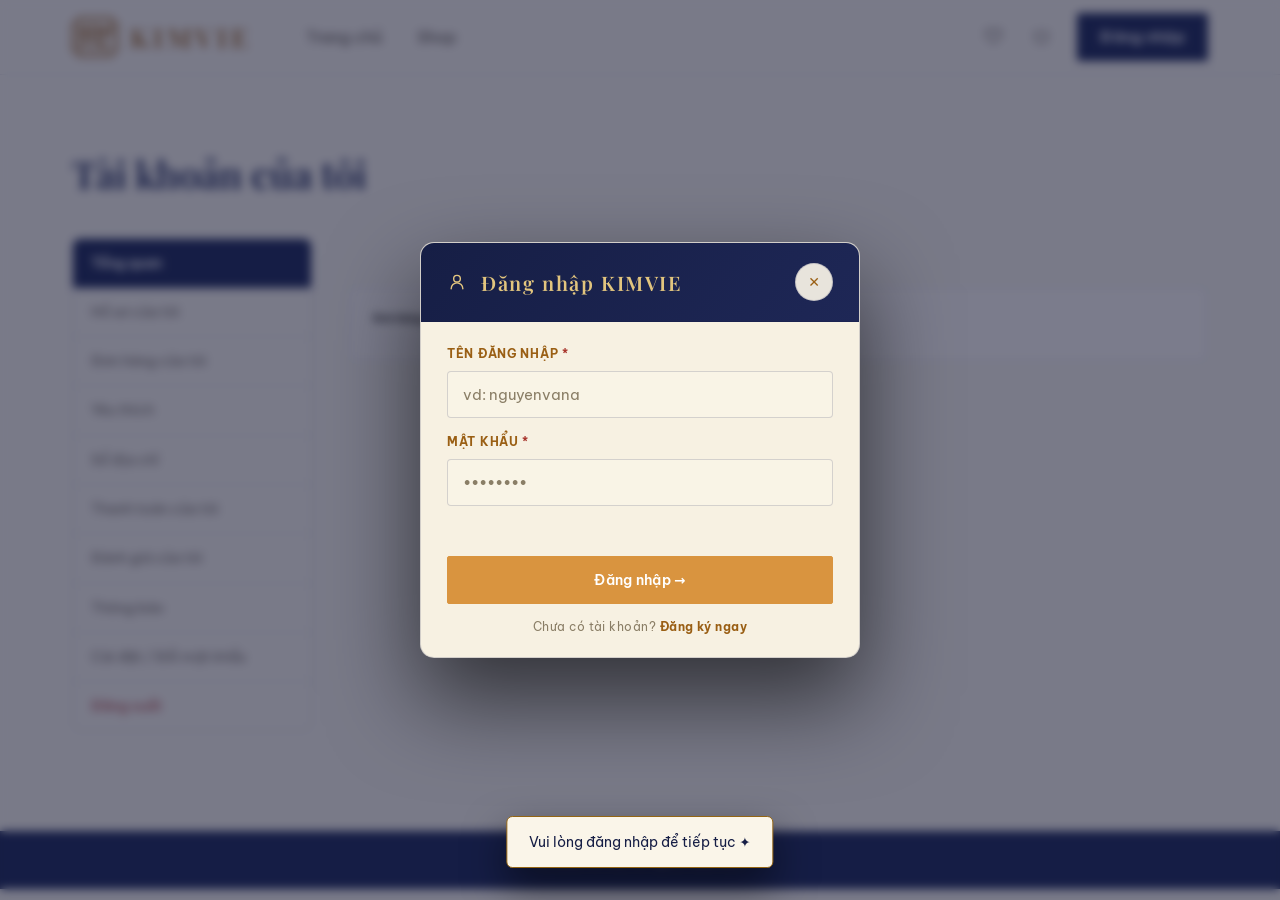
==== account.html @ 978e9af5 "update 5" ====
<!DOCTYPE html>
<html lang="vi">
<head>
<meta charset="UTF-8">
<meta name="viewport" content="width=device-width, initial-scale=1.0">
<title>Tài khoản của tôi — KIMVIE</title>
<link rel="icon" type="image/png" href="assets/logo.png">
<link rel="preconnect" href="https://fonts.googleapis.com">
<link rel="preconnect" href="https://fonts.gstatic.com" crossorigin>
<link href="https://fonts.googleapis.com/css2?family=Playfair+Display:ital,wght@0,600;0,700;0,800;0,900;1,600&family=Be+Vietnam+Pro:wght@400;500;600;700&display=swap" rel="stylesheet">
<link rel="stylesheet" href="styles.css">
<link rel="stylesheet" href="pages.css">
</head>
<body>

<header>
  <div class="wrap nav">
    <a class="brand" href="index.html"><span class="logo-mark" style="width:46px;height:40px;color:var(--gold-soft)" aria-hidden="true"></span><span class="name">KIMVIE</span></a>
    <ul class="menu"><li><a href="index.html">Trang chủ</a></li><li><a href="shop.html">Shop</a></li></ul>
    <div class="nav-right">
      <a class="ic" href="wishlist.html" title="Yêu thích"><svg viewBox="0 0 24 24" width="19" height="19" fill="none" stroke="currentColor" stroke-width="1.7" stroke-linecap="round" stroke-linejoin="round"><path d="M20.8 8.6c0 4.8-8.8 10.4-8.8 10.4S3.2 13.4 3.2 8.6a4.6 4.6 0 0 1 8.8-1.8 4.6 4.6 0 0 1 8.8 1.8Z"/></svg><span class="badge" id="wishBadge">0</span></a>
      <a class="ic" href="cart.html" title="Giỏ hàng"><svg viewBox="0 0 24 24" width="19" height="19" fill="none" stroke="currentColor" stroke-width="1.7" stroke-linecap="round" stroke-linejoin="round"><path d="M5 7h14l-1.2 10.3a2 2 0 0 1-2 1.7H8.2a2 2 0 0 1-2-1.7Z"/></svg><span class="badge" id="cartBadge">0</span></a>
      <a class="btn btn-navy login" id="loginBtn" href="#">Đăng nhập</a>
    </div>
  </div>
</header>

<main class="page-body">
  <div class="wrap">
    <div class="simple-hero"><h1>Tài khoản của tôi</h1></div>
    <div class="acct-layout" style="margin-top:24px">
      <nav class="acct-nav" id="acctNav">
        <a href="#dashboard" data-acct="dashboard" class="on">Tổng quan</a>
        <a href="#profile" data-acct="profile">Hồ sơ của tôi</a>
        <a href="#orders" data-acct="orders">Đơn hàng của tôi</a>
        <a href="wishlist.html">Yêu thích</a>
        <a href="#addresses" data-acct="addresses">Sổ địa chỉ</a>
        <a href="#payments" data-acct="payments">Thanh toán của tôi</a>
        <a href="#reviews" data-acct="reviews">Đánh giá của tôi</a>
        <a href="#notifications" data-acct="notifications">Thông báo</a>
        <a href="#settings" data-acct="settings">Cài đặt / Đổi mật khẩu</a>
        <a href="#" id="acctLogout" style="color:var(--vermilion)">Đăng xuất</a>
      </nav>

      <div>
        <section class="acct-section on" id="sec-dashboard">
          <div class="stat-row" id="dashStats"></div>
          <div class="acct-card"><h6 style="margin-bottom:10px">Đơn hàng gần đây</h6><div id="dashRecentOrders"></div></div>
        </section>

        <section class="acct-section" id="sec-profile">
          <div class="acct-card">
            <div class="ck-field"><label>Họ và tên</label><input type="text" id="pfEditName"></div>
            <div class="ck-field"><label>Tên đăng nhập</label><input type="text" id="pfEditUsername" disabled></div>
            <div class="ck-field"><label>Email</label><input type="email" id="pfEditEmail"></div>
            <div class="ck-field"><label>Số điện thoại</label><input type="tel" id="pfEditPhone"></div>
            <p class="ck-err" id="pfEditErr"></p>
            <button class="btn btn-amber" id="pfEditSave" type="button">Lưu thay đổi</button>
          </div>
        </section>

        <section class="acct-section" id="sec-orders">
          <div id="ordersList"></div>
        </section>

        <section class="acct-section" id="sec-addresses">
          <div id="addrAcctList"></div>
          <button class="btn btn-line" id="addrAcctNew" type="button">+ Thêm địa chỉ mới</button>
          <div id="addrAcctForm" hidden class="acct-card" style="margin-top:14px">
            <div class="ck-field"><label>Nhãn</label><input type="text" id="aaLabel"></div>
            <div class="ck-field"><label>Tên người nhận *</label><input type="text" id="aaName"></div>
            <div class="ck-field"><label>Số điện thoại *</label><input type="tel" id="aaPhone"></div>
            <div class="ck-field"><label>Địa chỉ chi tiết *</label><input type="text" id="aaAddr"></div>
            <div class="ck-field"><label><input type="checkbox" id="aaDefault"> Đặt làm mặc định</label></div>
            <p class="ck-err" id="aaErr"></p>
            <button class="btn btn-amber" id="aaSave" type="button">Lưu địa chỉ</button>
          </div>
        </section>

        <section class="acct-section" id="sec-payments">
          <div id="paymentsList"></div>
        </section>

        <section class="acct-section" id="sec-reviews">
          <div id="reviewsList"></div>
        </section>

        <section class="acct-section" id="sec-notifications">
          <div style="display:flex;justify-content:flex-end;margin-bottom:10px"><button class="btn btn-line" id="markAllReadBtn" type="button">Đánh dấu đã đọc tất cả</button></div>
          <div id="notifList"></div>
        </section>

        <section class="acct-section" id="sec-settings">
          <div class="acct-card">
            <h6 style="margin-bottom:12px">Đổi mật khẩu</h6>
            <div class="ck-field"><label>Mật khẩu hiện tại</label><input type="password" id="cpCurrent"></div>
            <div class="ck-field"><label>Mật khẩu mới</label><input type="password" id="cpNew"></div>
            <p class="ck-err" id="cpErr"></p>
            <button class="btn btn-amber" id="cpSave" type="button">Đổi mật khẩu</button>
          </div>
        </section>
      </div>
    </div>
  </div>
</main>

<footer><div class="wrap"><div class="f-bottom">© 2026 KIMVIE. All rights reserved.</div></div></footer>

<div class="modal" id="loginModal">
  <div class="back" data-lx></div>
  <div class="panel loginp">
    <div class="ck-head"><svg viewBox="0 0 24 24" width="20" height="20" fill="none" stroke="currentColor" stroke-width="1.7" stroke-linecap="round" stroke-linejoin="round" aria-hidden="true"><circle cx="12" cy="8" r="4"/><path d="M5 20a7 7 0 0 1 14 0"/></svg><h3 id="loginTitle">Đăng nhập KIMVIE</h3><button class="m-x" data-lx aria-label="Đóng">✕</button></div>
    <div class="ck-body">
      <form id="loginForm" novalidate>
        <div class="ck-field" id="lgNameField" hidden><label for="lgName">Tên của bạn <em>*</em></label><input type="text" id="lgName" placeholder="Nguyễn Văn A" autocomplete="name"></div>
        <div class="ck-field"><label for="lgUsername">Tên đăng nhập <em>*</em></label><input type="text" id="lgUsername" placeholder="vd: nguyenvana" autocomplete="username"></div>
        <div class="ck-field" id="lgEmailField" hidden><label for="lgEmail">Email <em>*</em></label><input type="email" id="lgEmail" placeholder="ban@email.com" autocomplete="email"></div>
        <div class="ck-field" id="lgPhoneField" hidden><label for="lgPhone">Số điện thoại</label><input type="tel" id="lgPhone" placeholder="09xx xxx xxx" autocomplete="tel"></div>
        <div class="ck-field"><label for="lgPass">Mật khẩu <em>*</em></label><input type="password" id="lgPass" placeholder="••••••••" autocomplete="current-password"></div>
        <p class="ck-err" id="lgErr" role="alert"></p>
        <button class="btn btn-amber ck-cta" type="submit" id="loginSubmitBtn">Đăng nhập →</button>
        <p class="demo-note" style="margin-top:14px" id="authModeHint">Chưa có tài khoản? <a href="#" id="authModeToggle" style="color:var(--amber2);font-weight:700">Đăng ký ngay</a></p>
      </form>
      <div id="profileBox" hidden>
        <div class="profile-hero"><span class="profile-ava" id="pfAva">K</span><div><h4 id="pfName">Khách KIMVIE</h4><p id="pfMeta"></p></div></div>
        <div class="idrow"><span>Tên đăng nhập</span><b id="pfUsername">—</b></div>
        <div class="idrow"><span>Email</span><b id="pfEmail">—</b></div>
        <div class="idrow"><span>Số điện thoại</span><b id="pfPhone">—</b></div>
        <div class="seller-cta" id="sellerCta"><p>Bạn có sản phẩm làng nghề muốn bán trên KIMVIE?</p><a class="btn btn-line" href="index.html#seller" style="width:100%;justify-content:center">Đăng ký làm người bán</a></div>
        <div class="seller-mini" id="sellerMini" hidden><span class="seller-mini-tag">Kênh người bán</span><h5 id="sellerMiniName"></h5><a class="btn btn-amber" href="index.html#seller" style="width:100%;justify-content:center">Vào trang quản lý →</a></div>
        <a class="btn btn-amber ck-cta" href="account.html" style="margin-top:12px;justify-content:center">Trang tài khoản đầy đủ →</a>
        <button class="btn btn-line ck-cta" id="logoutBtn" type="button" style="margin-top:10px">Đăng xuất</button>
      </div>
    </div>
  </div>
</div>
<div id="toast"></div>

<script src="config.js"></script>
<script src="shared.js"></script>
<script src="account.js"></script>
</body>
</html>
---- styles.css ----
/* =========================================================================
   KIMVIE — Sơn mài / Lacquer-luxe redesign
   Direction: lacquer black ground, gold-leaf line, silk vermilion, pearl glow.
   Light gold illustration over a screen-blended video so the landscape glows
   out of the dark like a lacquer screen (sơn mài) inlaid with mother-of-pearl.
   ========================================================================= */

:root{
  /* --- original cream / navy / amber theme --- */
  --cream:#F2EBDA; --cream2:#FAF5E9; --card:#F7F1E2;
  --navy:#161E45; --navy2:#1E2756; --navy-soft:#2A3468;
  --amber:#D9943F; --amber2:#9A5F14; --amber-soft:rgba(217,148,63,.16);
  --ochre:#94590F; --green:#2E5233;
  --sepia:#8A7053; --gold:#946513;
  --ink:#2A2418; --muted:#6E6450;
  --line:rgba(22,30,69,.16); --line-soft:rgba(22,30,69,.10);

  /* surfaces (light) + accent aliases used by the redesign components */
  --lacquer:#F2EBDA; --lacquer-2:#FAF5E9; --panel:#F7F1E2; --panel-2:#FAF5E9;
  --gold-soft:#9A5F14; --gold-deep:#94590F; --gold-bright:#E2C57E;
  --vermilion:#A8352C; --vermilion-deep:#8A2A22;
  --jade:#2E5233;
  --pearl:#161E45;        /* primary heading colour on light surfaces */
  --muted-2:#8A7E66;

  --serif:'Playfair Display',Georgia,serif;
  --sans:'Be Vietnam Pro',system-ui,sans-serif;

  --wrap:1200px;
  --z-bg:0; --z-base:10; --z-nav:80; --z-fab:90; --z-modal:200;
}

*{margin:0;padding:0;box-sizing:border-box}
html{scroll-behavior:smooth;background:var(--cream)}
body{
  font-family:var(--sans);
  background:transparent;
  color:var(--ink);
  line-height:1.65;
  font-size:15px;
  -webkit-font-smoothing:antialiased;
  text-rendering:optimizeLegibility;
  overflow-x:hidden;
}
a{text-decoration:none;color:inherit}
button{font-family:var(--sans);cursor:pointer;border:none;background:none;color:inherit}
img,svg{display:block}
/* thuộc tính hidden phải thắng mọi display của class (img{display:block} từng đè lên nó,
   khiến ảnh phòng rỗng che mất nút "Chọn ảnh phòng") */
[hidden]{display:none!important}
svg.art{display:block}
.art *{vector-effect:non-scaling-stroke}
.wrap{max-width:var(--wrap);margin:0 auto;padding:0 32px;position:relative}
section{position:relative;z-index:var(--z-base)}
::selection{background:rgba(200,65,46,.32);color:#fff}

/* keyboard focus — visible everywhere (a11y floor) */
:focus-visible{outline:2px solid var(--gold-soft);outline-offset:3px;border-radius:2px}

/* =========================================================================
   FULL-PAGE VIDEO GROUND  (screen-blended lacquer glow)
   ========================================================================= */
.bg-stage{position:fixed;inset:0;z-index:-1;pointer-events:none;background:var(--cream);overflow:hidden}
.bg-video{
  position:absolute;inset:-2%;width:104%;height:104%;object-fit:cover;
  opacity:.92;filter:saturate(.96) contrast(1.02);
}
/* light cream veil — keeps the video clearly visible while text stays readable */
.bg-veil{
  position:absolute;inset:0;
  background:
    radial-gradient(130% 100% at 50% 0%, rgba(242,235,218,.28), rgba(242,235,218,.52) 72%),
    linear-gradient(180deg, rgba(242,235,218,.40), rgba(242,235,218,.54));
}

/* =========================================================================
   PRIMITIVES — buttons, kickers, section heads
   ========================================================================= */
.btn{
  display:inline-flex;align-items:center;gap:9px;
  padding:14px 28px;border-radius:2px;
  font-weight:600;font-size:13.5px;letter-spacing:.02em;
  border:1px solid transparent;transition:background .2s,color .2s,border-color .2s;
  min-height:46px;white-space:nowrap;
}
.btn-navy{background:var(--navy);color:var(--cream2);border-color:var(--navy)}
.btn-navy:hover{background:var(--navy-soft);border-color:var(--navy-soft)}
.btn-amber{background:var(--amber);color:#fff;border-color:var(--amber)}
.btn-amber:hover{background:var(--amber2);border-color:var(--amber2)}
.btn-line{border-color:var(--amber);color:var(--amber2);background:transparent}
.btn-line:hover{background:var(--amber-soft)}
.btn-cream{background:var(--cream2);color:var(--navy)}
.btn-cream:hover{background:#fff}

.kicker{
  display:inline-flex;align-items:center;gap:12px;
  font-size:11px;font-weight:600;letter-spacing:.30em;text-transform:uppercase;
  color:var(--gold);
}
.kicker::after{content:"";width:30px;height:1px;background:var(--gold);opacity:.6}
.kicker.center::before{content:"";width:30px;height:1px;background:var(--gold);opacity:.6}

.play{display:inline-flex;align-items:center;gap:12px;font-size:13.5px;font-weight:600;color:var(--ink)}
.play i{
  width:40px;height:40px;border-radius:50%;border:1px solid var(--line);
  display:grid;place-items:center;font-style:normal;font-size:10px;color:var(--gold-soft);
  transition:background .2s,color .2s,border-color .2s;
}
.play:hover i{background:var(--navy);color:var(--cream2);border-color:var(--gold)}

.sec-head{text-align:center;max-width:660px;margin:0 auto 56px}
.sec-head .deco{display:flex;align-items:center;justify-content:center;gap:16px;color:var(--gold);font-size:13px;opacity:.85}
.sec-head .deco::before,.sec-head .deco::after{content:"";width:60px;height:1px;background:linear-gradient(90deg,transparent,var(--gold))}
.sec-head .deco::after{background:linear-gradient(90deg,var(--gold),transparent)}
.sec-head h2{
  font-family:var(--serif);font-weight:600;
  font-size:clamp(30px,4.2vw,50px);line-height:1.08;letter-spacing:.01em;
  color:var(--pearl);margin:14px 0 10px;
}
.sec-head h2.lc{font-size:clamp(30px,4.2vw,50px)}
.sec-head h2 em,.sec-head h2 .amber{color:var(--gold-soft);font-style:italic}
.sec-head p{color:var(--muted);font-size:15px;max-width:52ch;margin:0 auto}

.arrow-link{font-weight:600;font-size:13.5px;color:var(--gold-soft);display:inline-flex;align-items:center;gap:8px}
.arrow-link::after{content:"→";color:var(--gold);transition:transform .2s}
.arrow-link:hover::after{transform:translateX(6px)}

/* =========================================================================
   TOPBAR + NAV
   ========================================================================= */
.topbar{
  background:linear-gradient(90deg,var(--navy),var(--navy2));
  color:var(--gold-soft);font-size:12px;text-align:center;
  padding:9px 16px;letter-spacing:.05em;border-bottom:1px solid var(--line-soft);
  position:relative;z-index:var(--z-nav);
}
.topbar b{color:var(--gold)}

header{
  position:sticky;top:0;z-index:var(--z-nav);
  background:rgba(242,235,218,.88);backdrop-filter:blur(12px) saturate(1.1);
  border-bottom:1px solid var(--line-soft);
}
.nav{display:flex;align-items:center;gap:32px;height:74px}
.brand{display:flex;align-items:center;gap:12px}
.brand .name{
  font-family:var(--serif);font-weight:600;font-size:27px;
  color:var(--gold-soft);letter-spacing:.06em;text-transform:lowercase;
}
.menu{display:flex;gap:2px;list-style:none;margin-left:6px}
.menu a{
  display:block;padding:10px 14px;font-size:13.5px;font-weight:500;
  color:var(--muted);border-radius:2px;position:relative;white-space:nowrap;
  transition:color .2s;
}
.menu a:hover{color:var(--ink)}
.menu a.on{color:var(--gold-soft);font-weight:600}
.menu a.on::after{content:"";position:absolute;left:14px;right:14px;bottom:6px;height:1px;background:var(--gold)}
.nav-right{margin-left:auto;display:flex;align-items:center;gap:4px}
.nav-search{display:flex;align-items:center;background:rgba(255,255,255,.55);border:1px solid var(--line);border-radius:999px;padding:2px 4px 2px 14px;margin-right:6px}
.nav-search input{border:none;background:none;font-size:13px;width:150px;color:var(--ink);font-family:var(--sans)}
.nav-search input:focus{outline:none}
.nav-search button{width:32px;height:32px;border-radius:50%;display:grid;place-items:center;color:var(--gold-soft);flex:none}
.nav-search button:hover{background:rgba(217,148,63,.14)}
@media (max-width:1080px){.nav-search{display:none}}
.ic{
  width:42px;height:42px;border-radius:50%;display:grid;place-items:center;
  color:var(--muted);position:relative;transition:color .2s,background .2s;
}
.ic:hover{background:rgba(217,148,63,.10);color:var(--gold-soft)}
.ic svg{width:19px;height:19px}
.badge{
  position:absolute;top:3px;right:2px;min-width:17px;height:17px;border-radius:999px;
  background:var(--vermilion);color:#fff;font-size:9.5px;font-weight:700;
  display:grid;place-items:center;padding:0 4px;transform:scale(0);transition:transform .25s;
}
.badge.show{transform:scale(1)}
.login{margin-left:10px;padding:11px 22px;font-size:13px;flex:none;white-space:nowrap}
.menu-login{display:none}  /* mục đăng nhập trong menu: chỉ dành cho mobile */
.nav-toggle{display:none;width:42px;height:42px;border-radius:50%;place-items:center;color:var(--gold-soft)}
.nav-toggle:hover{background:rgba(217,148,63,.10)}
.nav-toggle svg{width:22px;height:22px}

/* =========================================================================
   PAGE SYSTEM
   ========================================================================= */
/* Chỉ áp dụng cho các <main data-page="..."> của bộ router 1-trang trong index.html —
   các trang riêng (shop/product/cart/checkout/account/...) dùng <main> thường, không
   có data-page, nên không bị ẩn mặc định. */
main[data-page]{display:none}
main[data-page].active{display:block}
html:not(.gsap-on) main[data-page].active{animation:pgin .5s ease both}
@keyframes pgin{from{opacity:0;transform:translateY(10px)}to{opacity:1;transform:none}}

/* subpage hero band */
.page-hero{
  background:linear-gradient(120deg,var(--navy),var(--navy2) 70%,#2c3672);
  border-bottom:1px solid var(--line);
  color:var(--pearl);padding:84px 0 72px;overflow:hidden;position:relative;
}
.page-hero .crumb{font-size:11px;letter-spacing:.24em;text-transform:uppercase;color:var(--gold);margin-bottom:18px}
.page-hero h1{font-family:var(--serif);font-size:clamp(38px,6vw,64px);font-weight:600;line-height:1.05;color:var(--pearl)}
.page-hero p{max-width:58ch;color:var(--muted);margin-top:16px;font-size:15.5px}
.page-hero .cloud-r{position:absolute;right:-30px;top:18px;opacity:.22;color:var(--gold)}
.page-hero .cloud-l{position:absolute;left:-20px;bottom:10px;opacity:.16;color:var(--gold)}

/* =========================================================================
   HERO (home) — the thesis: a gilt window onto the glowing landscape
   ========================================================================= */
.hero{overflow:hidden;border-bottom:1px solid var(--line);isolation:isolate}
.hero .wrap{
  display:grid;grid-template-columns:1.05fr .95fr;gap:48px;align-items:center;
  min-height:min(82vh,720px);padding:40px 32px;
}
.hero-left{position:relative;z-index:3;padding:32px 0}
.hero-left .who{font-size:11px;letter-spacing:.40em;font-weight:600;color:var(--gold);margin-bottom:22px;text-transform:uppercase}
.hero h1{
  font-family:var(--serif);font-weight:600;
  font-size:clamp(46px,6.4vw,88px);line-height:1.0;letter-spacing:-.005em;
  color:var(--pearl);
}
.hero h1 .amber{color:var(--gold-soft);display:block;font-style:italic;font-weight:500}
.hero .lead{margin:26px 0 34px;max-width:46ch;color:var(--muted);font-size:16px;line-height:1.75}
.hero-cta{display:flex;gap:16px;align-items:center;flex-wrap:wrap;margin-bottom:30px}
.hero-bamboo{position:absolute;left:-160px;top:20px;color:var(--gold);opacity:.22;z-index:1}
.hero-cloud{position:absolute;left:32%;top:18px;color:var(--gold);opacity:.20}

.hero-right{position:relative;align-self:stretch;display:flex;align-items:flex-end;justify-content:center;z-index:2}
.arch{
  position:relative;width:min(420px,100%);height:90%;min-height:460px;
  border:1px solid var(--navy);border-bottom:none;border-radius:210px 210px 0 0;
  background:linear-gradient(180deg, rgba(247,240,223,.22), rgba(239,229,204,.08));
  box-shadow:inset 0 0 60px rgba(217,148,63,.14), 0 24px 50px rgba(22,30,69,.18);
  overflow:hidden;
}
.arch::before{content:"";position:absolute;inset:12px;border:1px solid var(--line);border-bottom:none;border-radius:196px 196px 0 0}
.arch .sun{
  position:absolute;right:16%;top:20%;width:128px;height:128px;border-radius:50%;
  background:radial-gradient(circle,rgba(217,148,63,.9),rgba(217,148,63,.25) 64%,transparent 72%);
  filter:blur(1px);
}
.arch .a-vase{position:absolute;left:8%;bottom:-2px;color:var(--gold-soft)}
.arch .a-loom{position:absolute;right:4%;bottom:-2px;color:var(--gold);opacity:.85}
.arch .a-bamboo{position:absolute;left:16%;top:9%;color:var(--jade);opacity:.7}
.arch .a-cloud{position:absolute;left:6%;top:32%;color:var(--gold);opacity:.5}

/* =========================================================================
   VILLAGES
   ========================================================================= */
.villages{padding:104px 0;border-bottom:1px solid var(--line)}
.v-grid{display:grid;grid-template-columns:repeat(3,1fr);gap:24px}
.v-card{
  border:1px solid var(--line);border-radius:4px;
  background:linear-gradient(165deg,rgba(247,241,226,.86),rgba(242,235,218,.80));
  padding:34px 30px;position:relative;overflow:hidden;min-height:340px;
  display:flex;flex-direction:column;
  transition:transform .3s ease,border-color .3s,box-shadow .3s;
}
.v-card:hover{transform:translateY(-6px);border-color:var(--gold);box-shadow:0 24px 50px rgba(0,0,0,.45)}
.v-card .medal{
  width:64px;height:64px;border-radius:50%;display:grid;place-items:center;margin-bottom:22px;
  border:1px solid var(--line);background:rgba(217,148,63,.06);color:var(--gold-soft);
}
.v-card h3{font-family:var(--serif);font-size:30px;font-weight:600;letter-spacing:.04em;margin-bottom:4px;color:var(--pearl)}
.v-card .sub{font-size:12.5px;font-weight:600;letter-spacing:.04em;margin-bottom:14px;color:var(--gold)}
.v-card p{font-size:14px;max-width:30ch;margin-bottom:20px;color:var(--muted)}
.v-card .arrow-link{margin-top:auto;position:relative;z-index:2}
.v-card .v-art{position:absolute;right:-14px;bottom:-8px;opacity:.16;pointer-events:none;color:var(--gold)}
.v-dark .medal,.v-green .medal{color:var(--gold-soft)}
.v-green .sub{color:var(--jade)}
.v-green .v-art{color:var(--jade)}

/* photo-backed village cards: sharp image up top, readable veil over the text below */
.v-card.v-photo{background:var(--card)}
.v-card.v-photo::before{
  content:"";position:absolute;inset:0;z-index:0;
  background:var(--v-img) center/cover no-repeat;
  transition:transform .4s ease;
}
/* separate scrim layer: nearly clear at the top (image shows), strong over the copy below */
.v-card.v-photo::after{
  content:"";position:absolute;inset:0;z-index:0;pointer-events:none;
  background:linear-gradient(180deg,
    rgba(248,242,228,.18) 0%,
    rgba(248,242,228,.62) 34%,
    rgba(247,240,224,.85) 58%,
    rgba(244,237,221,.93) 100%);
}
.v-card.v-photo:hover::before{transform:scale(1.05)}
.v-card.v-photo > *{position:relative;z-index:1}
.v-card.v-photo h3{text-shadow:0 1px 4px rgba(250,245,233,.9)}
.v-card.v-photo .sub{text-shadow:0 1px 3px rgba(250,245,233,.85)}
.v-card.v-photo p{color:var(--ink);text-shadow:0 1px 2px rgba(250,245,233,.75)}
.v-card.v-photo .medal{background:rgba(250,245,233,.82);border-color:rgba(148,101,19,.4);backdrop-filter:blur(2px)}

/* =========================================================================
   "ĐIỂM KHÁC BIỆT" + generic .pad
   ========================================================================= */
.pad{padding:104px 0}
.mission{display:grid;grid-template-columns:repeat(3,1fr);gap:24px;margin-top:48px}
.mis{
  border:1px solid var(--line);border-radius:4px;padding:34px 30px;text-align:center;
  background:linear-gradient(165deg,rgba(247,241,226,.80),rgba(242,235,218,.74));
  transition:border-color .3s,transform .3s;
}
.mis:hover{border-color:var(--gold);transform:translateY(-4px)}
.mis .m-ic{
  width:60px;height:60px;border-radius:50%;margin:0 auto 18px;
  background:rgba(217,148,63,.08);display:grid;place-items:center;color:var(--gold-soft);
}
.mis h4{font-family:var(--serif);font-size:23px;color:var(--pearl);font-weight:600;margin-bottom:10px}
.mis p{font-size:14px;color:var(--muted)}
.mis b{color:var(--gold-soft);font-weight:600}
.mis .btn{margin-top:18px}

/* =========================================================================
   EXPO BAND (home) + EXPO page
   ========================================================================= */
.expo-band{
  background:linear-gradient(130deg,#121939,var(--navy) 55%,var(--navy2));
  border-top:1px solid var(--line);border-bottom:1px solid var(--line);
  color:var(--pearl);padding:100px 0;overflow:hidden;position:relative;
}
.expo-band .bg-cloud{position:absolute;color:var(--gold);opacity:.10}
.expo-band .wrap{display:grid;grid-template-columns:1fr 1.35fr .85fr;gap:42px;align-items:center;position:relative}
.expo-band .kicker{color:var(--gold)}
.expo-band h2{font-family:var(--serif);font-size:clamp(32px,3.6vw,46px);font-weight:600;line-height:1.1;margin:16px 0 18px;color:var(--pearl)}
.expo-band .desc{color:var(--muted);font-size:15px;margin-bottom:30px}
.expo-cta{display:flex;gap:18px;align-items:center;flex-wrap:wrap}
.room-stage{position:relative;color:var(--gold)}
.room-stage svg{filter:drop-shadow(0 18px 30px rgba(0,0,0,.5))}
.hotspot{
  position:absolute;width:22px;height:22px;border-radius:50%;
  background:var(--gold-soft);border:none;box-shadow:0 0 0 0 rgba(217,148,63,.5);
  animation:pulse 2.4s infinite;cursor:pointer;
}
.hotspot::after{content:"";position:absolute;inset:7px;border-radius:50%;background:var(--vermilion)}
@keyframes pulse{0%{box-shadow:0 0 0 0 rgba(217,148,63,.5)}70%{box-shadow:0 0 0 14px rgba(217,148,63,0)}100%{box-shadow:0 0 0 0 rgba(217,148,63,0)}}
.hotspot .tip{
  position:absolute;bottom:32px;left:50%;transform:translateX(-50%) scale(.85);transform-origin:bottom;
  background:var(--panel);color:var(--pearl);font-size:11.5px;font-weight:600;
  padding:8px 13px;border-radius:3px;white-space:nowrap;opacity:0;pointer-events:none;
  transition:.2s;box-shadow:0 8px 20px rgba(0,0,0,.5);border:1px solid var(--line);
}
.hotspot:hover .tip,.hotspot:focus .tip{opacity:1;transform:translateX(-50%) scale(1)}
.feat-panel{border:1px solid rgba(255,255,255,.14);border-radius:4px;padding:8px 24px;background:rgba(255,255,255,.05)}
.feat{display:flex;gap:16px;align-items:flex-start;padding:18px 0}
.feat+.feat{border-top:1px solid var(--line-soft)}
.feat .f-ic{flex:none;width:46px;height:46px;border-radius:50%;border:1px solid var(--line);display:grid;place-items:center;color:var(--gold-soft)}
.feat h4{font-size:12px;letter-spacing:.16em;font-weight:700;color:var(--gold);margin-bottom:4px;text-transform:uppercase}
.feat p{font-size:13px;color:var(--muted);line-height:1.55}

/* expo page viewer + halls */
.viewer-shell{background:linear-gradient(140deg,#121939,var(--navy));border:1px solid var(--line);border-radius:8px;padding:32px;position:relative;color:var(--gold);box-shadow:0 30px 60px rgba(0,0,0,.4)}
.viewer-bar{display:flex;justify-content:center;gap:12px;margin-top:20px}
.viewer-bar button{width:44px;height:44px;border-radius:50%;background:rgba(217,148,63,.10);color:var(--gold-soft);font-size:15px;transition:background .2s,color .2s;border:1px solid var(--line)}
.viewer-bar button:hover{background:var(--navy);color:var(--cream2)}
.hall{background:linear-gradient(160deg,#10173a,var(--navy) 58%,var(--navy2));border:1px solid var(--line);border-radius:10px;padding:50px 40px 60px;position:relative;overflow:hidden;box-shadow:0 30px 60px rgba(0,0,0,.4)}
.hall .h-rail{position:absolute;top:28px;left:40px;right:40px;border-top:1px solid var(--line)}
.frames{display:grid;grid-template-columns:repeat(3,1fr);gap:30px;position:relative}
.frame{background:rgba(247,241,226,.7);border:6px solid var(--gold-deep);outline:1px solid var(--gold);border-radius:2px;padding:16px;cursor:pointer;position:relative;transition:transform .3s,box-shadow .3s;text-align:center}
.frame:hover{transform:translateY(-5px);box-shadow:0 18px 36px rgba(0,0,0,.5)}
.gian-grid{display:grid;grid-template-columns:repeat(3,1fr);gap:24px}
.gian{border:1px solid var(--line);border-radius:4px;background:linear-gradient(165deg,rgba(247,241,226,.84),rgba(242,235,218,.78));padding:30px;text-align:center;transition:transform .3s,border-color .3s,box-shadow .3s;position:relative}
.gian:hover{transform:translateY(-5px);border-color:var(--gold);box-shadow:0 18px 40px rgba(0,0,0,.45)}
.gian .g-art{height:124px;display:grid;place-items:center;color:var(--gold-soft);margin-bottom:14px}
.gian h4{font-family:var(--serif);font-size:24px;font-weight:600;color:var(--pearl)}
.gian .gl{font-size:12.5px;color:var(--gold);font-weight:600;margin:4px 0 12px;letter-spacing:.03em}
.gian p{font-size:13.5px;color:var(--muted);margin-bottom:16px}

/* =========================================================================
   MARKET
   ========================================================================= */
.market{padding:104px 0;border-bottom:1px solid var(--line)}
.m-head{display:flex;align-items:flex-end;justify-content:space-between;margin-bottom:44px;gap:24px}
.m-head h2{font-family:var(--serif);font-size:clamp(30px,3.4vw,44px);font-weight:600;color:var(--pearl);margin-top:10px}
.p-grid{display:grid;grid-template-columns:repeat(5,1fr);gap:20px}
.p-grid.wide{grid-template-columns:repeat(4,1fr);gap:24px}
.p-card{
  background:linear-gradient(165deg,rgba(247,241,226,.82),rgba(242,235,218,.78));
  border:1px solid var(--line);border-radius:4px;padding:18px;
  display:flex;flex-direction:column;transition:transform .3s,border-color .3s,box-shadow .3s;
}
.p-card:hover{transform:translateY(-5px);box-shadow:0 18px 40px rgba(0,0,0,.45);border-color:var(--gold)}
.p-art{
  height:210px;display:grid;place-items:center;color:var(--gold-soft);
  background:radial-gradient(circle at 50% 88%,rgba(217,148,63,.10),transparent 60%);
  border-radius:3px;margin-bottom:16px;border:1px solid var(--line-soft);
}
.p-grid.wide .p-art{height:300px}
.p-card h4{font-size:14.5px;font-weight:600;color:var(--ink);line-height:1.4}
.p-card .pl{font-size:12px;color:var(--muted-2);margin-bottom:8px}
.p-foot{margin-top:auto;display:flex;align-items:center;justify-content:space-between;padding-top:10px}
.price{font-weight:700;font-size:16px;color:var(--gold-soft);font-family:var(--serif)}
.cart-btn{width:42px;height:42px;border-radius:50%;background:rgba(217,148,63,.10);color:var(--gold-soft);display:grid;place-items:center;font-size:15px;border:1px solid var(--line);transition:background .2s,color .2s}
.cart-btn:hover{background:var(--navy);color:var(--cream2)}
.sold{font-size:11.5px;color:var(--gold);font-weight:600;margin:-4px 0 10px}
.m-sold{font-size:12.5px;color:var(--muted);margin:-4px 0 12px}

/* =========================================================================
   JOURNEY (timeline of buying steps — genuine sequence, keep numbering)
   ========================================================================= */
.journey{padding:104px 0;border-bottom:1px solid var(--line);overflow:hidden}
.j-row{display:grid;grid-template-columns:repeat(5,1fr);gap:12px;position:relative;margin-top:18px}
.j-row::before{content:"";position:absolute;top:38px;left:9%;right:9%;border-top:1px dashed var(--line)}
.j-step{text-align:center;position:relative;padding:0 8px}
.j-step .j-ic{
  width:76px;height:76px;margin:0 auto 18px;border-radius:50%;
  background:var(--panel);border:1px solid var(--line);display:grid;place-items:center;
  color:var(--gold-soft);position:relative;z-index:2;transition:border-color .25s,transform .25s,color .25s;
}
.j-step:hover .j-ic{border-color:var(--gold);color:var(--gold);transform:translateY(-4px)}
.j-step .num{font-size:11px;font-weight:700;letter-spacing:.2em;color:var(--gold)}
.j-step h4{font-size:14.5px;font-weight:600;color:var(--pearl);margin:6px 0 6px}
.j-step p{font-size:12.5px;color:var(--muted);line-height:1.55}

/* =========================================================================
   EVENTS (home cards + events page rows)
   ========================================================================= */
.events{padding:104px 0}
.events .wrap{display:grid;grid-template-columns:.8fr 1.2fr;gap:52px;align-items:center}
.events h2{font-family:var(--serif);font-size:clamp(30px,3.6vw,46px);font-weight:600;color:var(--pearl);line-height:1.1;margin:14px 0 18px}
.events .desc{color:var(--muted);font-size:15px;margin-bottom:28px}
.e-grid{display:grid;grid-template-columns:repeat(3,1fr);gap:20px}
.e-card{
  border-radius:4px;padding:26px 24px;min-height:240px;display:flex;flex-direction:column;
  color:var(--pearl);position:relative;overflow:hidden;border:1px solid var(--line);
  transition:transform .3s,box-shadow .3s;
}
.e-card:hover{transform:translateY(-6px);box-shadow:0 20px 44px rgba(0,0,0,.5)}
.e-card .e-art{position:absolute;right:-12px;top:14px;opacity:.18;color:var(--gold-soft)}
.e-card h4{font-family:var(--serif);font-size:21px;font-weight:600;line-height:1.25;margin-top:auto;position:relative;color:var(--pearl)}
.e-card .date{font-size:12.5px;color:var(--gold-soft);margin-top:10px;position:relative}
.e-card .go{position:absolute;right:18px;bottom:18px;width:36px;height:36px;border-radius:50%;border:1px solid var(--line);display:grid;place-items:center;font-size:13px;color:var(--gold-soft)}
.e-ochre{background:linear-gradient(140deg,#A4690F,#94590F)}
.e-navy{background:linear-gradient(140deg,#1E2756,#161E45)}
.e-green{background:linear-gradient(140deg,#3A6440,#2E5233)}

/* events page rows */
.ev-row{display:flex;gap:24px;align-items:center;border:1px solid var(--line);background:rgba(250,245,233,.7);border-radius:6px;padding:22px 26px;margin-bottom:16px;transition:border-color .2s,transform .2s}
.ev-row:hover{border-color:var(--gold);transform:translateX(4px)}
.ev-date{flex:none;width:80px;height:80px;border-radius:6px;background:var(--panel-2);border:1px solid var(--line);color:var(--pearl);display:flex;flex-direction:column;align-items:center;justify-content:center}
.ev-date b{font-family:var(--serif);font-size:28px;line-height:1;color:var(--gold-soft)}
.ev-date span{font-size:11px;letter-spacing:.12em;margin-top:5px;color:var(--gold)}
.ev-info{flex:1}
.ev-info h4{font-family:var(--serif);font-size:20px;font-weight:600;color:var(--pearl)}
.ev-info .meta{font-size:12.5px;color:var(--muted);margin-top:5px}
.ev-info .meta i{font-style:normal;color:var(--gold-soft);margin-right:4px}
.ev-tagx{font-size:11px;font-weight:700;letter-spacing:.1em;padding:6px 13px;border-radius:999px;margin-right:12px;border:1px solid var(--line)}
.tx-o{color:var(--ochre)} .tx-n{color:var(--gold-soft)} .tx-g{color:var(--jade)}

/* =========================================================================
   SUBPAGE SHARED — filters, split, stats, quote
   ========================================================================= */
.filters{display:flex;gap:10px 14px;flex-wrap:wrap;align-items:center;margin-bottom:40px}
.chip-row{display:flex;gap:10px;flex-wrap:wrap}
.chip{padding:10px 22px;border-radius:999px;border:1px solid var(--line);font-size:13px;font-weight:600;color:var(--muted);transition:.2s;background:rgba(250,245,233,.5);min-height:42px;cursor:pointer}
.chip:hover{border-color:var(--gold);color:var(--gold-soft)}
.chip.on{background:var(--navy);color:var(--cream2);border-color:var(--gold)}

/* dropdown "Sắp xếp" tự dựng (thay <select> mặc định — mobile mở popup hệ điều hành, không
   style được và không khớp giao diện site) — nút mở/đóng danh sách kiểu ARIA listbox */
.sortbox{position:relative;margin-left:auto}
.sortbox-btn{
  display:flex;align-items:center;gap:8px;font-size:13px;color:var(--muted);font-family:var(--sans);
  border:1px solid var(--line);border-radius:999px;padding:0 16px 0 18px;background:rgba(250,245,233,.5);
  min-height:42px;cursor:pointer;transition:border-color .2s;white-space:nowrap;
}
.sortbox-btn:hover{border-color:var(--gold)}
.sortbox[data-open="true"] .sortbox-btn{border-color:var(--gold)}
.sortbox-value{font-weight:600;color:var(--ink)}
.sortbox-chev{flex:none;color:var(--muted);transition:transform .2s}
.sortbox[data-open="true"] .sortbox-chev{transform:rotate(180deg)}
.sortbox-menu{
  position:absolute;top:calc(100% + 8px);right:0;z-index:20;min-width:230px;margin:0;padding:6px;list-style:none;
  background:var(--panel);border:1px solid var(--line);border-radius:12px;box-shadow:0 18px 44px rgba(22,30,69,.18);
}
.sortbox-menu li{padding:11px 14px;border-radius:8px;font-size:13.5px;color:var(--ink);cursor:pointer;min-height:44px;display:flex;align-items:center}
.sortbox-menu li:hover,.sortbox-menu li:focus{background:rgba(217,148,63,.12);outline:none}
.sortbox-menu li[aria-selected="true"]{color:var(--gold-soft);font-weight:700}

.search-box{
  display:flex;align-items:center;gap:10px;margin-bottom:18px;padding:0 16px;
  border:1px solid var(--line);border-radius:999px;background:rgba(250,245,233,.5);
  transition:border-color .2s,box-shadow .2s;color:var(--muted-2);
}
.search-box:focus-within{border-color:var(--gold);box-shadow:0 0 0 3px rgba(217,148,63,.14)}
.search-box svg{flex:none}
.search-box input{
  flex:1;min-width:0;border:none;background:transparent;font-family:var(--sans);font-size:14px;color:var(--ink);
  padding:13px 0;min-height:46px;
}
.search-box input:focus{outline:none}
.search-box input::placeholder{color:var(--muted-2)}
.search-box input::-webkit-search-cancel-button{display:none}
.search-box #marketSearchClear{flex:none;color:var(--muted);font-size:13px;padding:6px;border-radius:50%;min-width:28px;min-height:28px;cursor:pointer}
.search-box #marketSearchClear:hover{color:var(--vermilion);background:rgba(168,53,44,.08)}

.market-empty{text-align:center;color:var(--muted);font-size:14px;padding:60px 20px;border:1px dashed var(--line);border-radius:10px;margin-bottom:20px}
.split{display:grid;grid-template-columns:1fr 1fr;gap:56px;align-items:center;padding:72px 0;border-bottom:1px solid var(--line-soft)}
.split:last-of-type{border-bottom:none}
.split .s-art{background:rgba(250,245,233,.6);border:1px solid var(--line);border-radius:8px;min-height:340px;display:grid;place-items:center;color:var(--gold-soft);position:relative;overflow:hidden}
.split .s-art .s-photo{position:absolute;inset:0;width:100%;height:100%;object-fit:cover;z-index:1;transition:transform .5s ease}
.split .s-art:hover .s-photo{transform:scale(1.04)}
.split .s-art .corner{position:absolute;width:26px;height:26px;z-index:2}
.corner{border:2px solid var(--gold)}
.c-tl{top:12px;left:12px;border-right:none;border-bottom:none}
.c-br{bottom:12px;right:12px;border-left:none;border-top:none}
.split h3{font-family:var(--serif);font-size:clamp(26px,3vw,38px);font-weight:600;color:var(--pearl);margin:12px 0 14px}
.split .desc{color:var(--muted);font-size:15px;margin-bottom:20px}
.stat-row{display:flex;gap:36px;margin:24px 0 28px}
.stat-row b{font-family:var(--serif);font-size:30px;color:var(--gold-soft);display:block;line-height:1.2}
.stat-row span{font-size:12px;color:var(--muted)}
.quote-band{border-top:1px solid var(--line);border-bottom:1px solid var(--line);padding:80px 0;text-align:center;background:var(--cream2)}
.quote-band .q{font-family:var(--serif);font-style:italic;font-size:clamp(22px,2.6vw,30px);color:var(--pearl);max-width:760px;margin:0 auto 16px;line-height:1.5}
.quote-band .by{font-size:12px;letter-spacing:.2em;text-transform:uppercase;color:var(--gold)}

/* =========================================================================
   STORY / BLOG
   ========================================================================= */
.dropcap::first-letter{font-family:var(--serif);font-size:62px;font-weight:600;color:var(--gold-soft);float:left;line-height:.82;padding:8px 12px 0 0}
.featured{display:grid;grid-template-columns:.92fr 1.08fr;border:1px solid var(--line);border-radius:8px;overflow:hidden;background:rgba(250,245,233,.7);transition:box-shadow .3s,transform .3s}
.featured:hover{box-shadow:0 22px 50px rgba(0,0,0,.45);transform:translateY(-3px)}
.featured .ft-art{background:linear-gradient(150deg,#10173a,var(--navy));display:grid;place-items:center;color:var(--gold-soft);min-height:320px;position:relative;overflow:hidden}
.featured .ft-body{padding:44px 46px}
.featured h3{font-family:var(--serif);font-size:clamp(26px,2.8vw,36px);font-weight:600;color:var(--pearl);line-height:1.18;margin:16px 0 12px}
.featured .ex{color:var(--muted);font-size:15px;margin-bottom:16px}
.b-tag{display:inline-block;font-size:10.5px;font-weight:700;letter-spacing:.16em;text-transform:uppercase;color:var(--gold);border:1px solid var(--line);padding:5px 14px;border-radius:999px}
.meta-line{font-size:12px;color:var(--muted-2);letter-spacing:.03em;margin-bottom:22px}
.meta-line i{font-style:normal;color:var(--gold-soft)}
.blog-grid{display:grid;grid-template-columns:repeat(3,1fr);gap:24px}
.b-card{border:1px solid var(--line);border-radius:6px;background:rgba(250,245,233,.7);overflow:hidden;display:flex;flex-direction:column;transition:transform .3s,box-shadow .3s,border-color .3s}
.b-card:hover{transform:translateY(-5px);box-shadow:0 18px 40px rgba(0,0,0,.45);border-color:var(--gold)}
.b-card .b-art{height:180px;display:grid;place-items:center;color:var(--gold-soft);background:radial-gradient(circle at 50% 90%,rgba(217,148,63,.10),transparent 60%);border-bottom:1px solid var(--line-soft);overflow:hidden}
.b-card .b-art img{width:100%;height:100%;object-fit:cover;display:block;transition:transform .5s ease}
.b-card:hover .b-art img{transform:scale(1.05)}
.featured .ft-art img{position:absolute;inset:0;width:100%;height:100%;object-fit:cover;display:block;transition:transform .5s ease}
.featured:hover .ft-art img{transform:scale(1.04)}
.b-card .b-body{padding:20px 22px;display:flex;flex-direction:column;flex:1;align-items:flex-start}
.b-card h4{font-family:var(--serif);font-size:19px;font-weight:600;color:var(--pearl);line-height:1.3;margin:12px 0 8px}
.b-card p{font-size:13px;color:var(--muted);margin-bottom:14px}
.b-card .meta-line{margin:auto 0 0}
.backlink{font-size:13px;font-weight:600;color:var(--gold-soft)}
.backlink:hover{color:var(--gold)}

/* =========================================================================
   LÀNG NGHỀ profile — tabs, timeline, artisans, patterns
   ========================================================================= */
.vtabs{display:flex;gap:10px;justify-content:center;flex-wrap:wrap;margin-bottom:44px}
.vtab{padding:12px 28px;border-radius:999px;border:1px solid var(--line);font-weight:600;font-size:13.5px;color:var(--muted);background:rgba(250,245,233,.5);transition:.2s;min-height:44px}
.vtab:hover{border-color:var(--gold);color:var(--gold-soft)}
.vtab.on{background:var(--navy);color:var(--cream2);border-color:var(--gold)}
.vpanel{display:none}
.vpanel.on{display:block;animation:pgin .4s ease both}
.p-sub{display:flex;align-items:center;gap:14px;font-size:11px;font-weight:700;letter-spacing:.24em;text-transform:uppercase;color:var(--gold);margin:40px 0 22px}
.p-sub::after{content:"";flex:1;height:1px;background:linear-gradient(90deg,var(--gold),transparent)}
.prof-grid{display:grid;grid-template-columns:1.02fr .98fr;gap:48px;align-items:start}
.tline{position:relative;padding-left:30px;border-left:1px dashed var(--line);display:grid;gap:22px}
.tl-item{position:relative}
.tl-item::before{content:"";position:absolute;left:-37px;top:5px;width:12px;height:12px;border-radius:50%;background:var(--lacquer);border:2px solid var(--gold)}
.tl-item b{font-family:var(--serif);color:var(--pearl);font-size:18px;display:block;margin-bottom:3px}
.tl-item span{font-size:13.5px;color:var(--muted);line-height:1.6}
.art-card{display:flex;gap:16px;border:1px solid var(--line);border-radius:6px;padding:18px 20px;background:rgba(250,245,233,.6);margin-bottom:14px;transition:border-color .2s,transform .2s}
.art-card:hover{border-color:var(--gold);transform:translateX(4px)}
.art-card .ava{flex:none;width:64px;height:64px;border-radius:50%;border:1px solid var(--line);display:grid;place-items:center;color:var(--gold-soft);background:radial-gradient(circle at 50% 80%,rgba(217,148,63,.1),transparent 60%)}
.art-card h5{font-family:var(--serif);font-size:17px;font-weight:600;color:var(--pearl)}
.art-card .role{font-size:10.5px;font-weight:700;letter-spacing:.12em;color:var(--gold);text-transform:uppercase;margin:3px 0 7px}
.art-card q{font-size:13px;color:var(--muted);font-style:italic}
.pattern-grid{display:grid;grid-template-columns:repeat(3,1fr);gap:18px}
.pat{border:1px solid var(--line);border-radius:6px;padding:24px 20px;background:rgba(250,245,233,.6);text-align:center;transition:transform .2s,box-shadow .2s}
.pat:hover{transform:translateY(-4px);box-shadow:0 14px 30px rgba(0,0,0,.4)}
.pat .pbox{height:150px;display:grid;place-items:center;color:var(--gold-soft);margin-bottom:12px;border-radius:8px;overflow:hidden;background:rgba(250,245,233,.35)}
.pat .pbox img{width:100%;height:100%;object-fit:cover;display:block}
.pat h5{font-family:var(--serif);font-size:17px;font-weight:600;color:var(--pearl);margin-bottom:6px}
.pat p{font-size:12.5px;color:var(--muted);line-height:1.6}
.demo-note{text-align:center;font-size:11.5px;color:var(--muted-2);margin-top:32px;letter-spacing:.04em}
.demo-note a{color:var(--gold-soft);font-weight:600}

/* =========================================================================
   FAQ
   ========================================================================= */
.faq details{border:1px solid var(--line);border-radius:6px;background:rgba(250,245,233,.6);margin-bottom:12px;overflow:hidden}
.faq summary{cursor:pointer;padding:18px 24px;font-weight:600;font-size:14.5px;color:var(--pearl);list-style:none;display:flex;gap:12px;align-items:center}
.faq summary::-webkit-details-marker{display:none}
.faq summary::before{content:"✦";color:var(--gold)}
.faq details[open] summary{border-bottom:1px solid var(--line-soft)}
.faq .fa{padding:16px 24px 20px;font-size:14px;color:var(--muted);line-height:1.75}

/* =========================================================================
   FOOTER
   ========================================================================= */
footer{background:var(--navy);color:var(--muted);font-size:14px;position:relative;overflow:hidden;border-top:1px solid var(--line)}
footer .f-bamboo{position:absolute;right:30px;bottom:0;color:var(--gold);opacity:.12}
.f-news{display:grid;grid-template-columns:1fr 1fr;gap:40px;align-items:center;padding:48px 0 40px;border-bottom:1px solid var(--line-soft);position:relative}
.f-news .nf{display:flex;align-items:center;gap:10px;border-bottom:1px solid var(--line);padding-bottom:12px}
.f-news input{flex:1;background:none;border:none;outline:none;color:var(--pearl);font-family:var(--sans);font-size:15px}
.f-news input::placeholder{color:var(--muted-2)}
.f-news button{color:var(--gold-soft);font-size:22px;transition:transform .2s}
.f-news button:hover{transform:translateX(5px)}
.f-news .note{font-size:13px;font-style:italic;color:var(--muted-2);line-height:1.7}
.f-grid{display:grid;grid-template-columns:1.2fr 1fr 1fr 1fr 1fr;gap:32px;padding:56px 0 40px;position:relative}
@media (max-width:1080px){.f-grid{grid-template-columns:1fr 1fr;gap:32px 24px}}
.f-brand .name{font-family:var(--serif);font-weight:600;font-size:26px;color:var(--pearl)}
.f-brand .tag{font-size:12px;letter-spacing:.08em;color:var(--gold);margin:8px 0 14px}
.f-socials{display:flex;gap:10px;margin-top:18px}
.f-socials a{width:34px;height:34px;border-radius:50%;border:1px solid var(--line);display:grid;place-items:center;color:var(--muted);transition:.2s}
.f-socials a:hover{background:var(--gold);border-color:var(--gold);color:var(--navy)}
.f-grid h5{font-size:11px;letter-spacing:.2em;color:var(--pearl);text-transform:uppercase;margin-bottom:18px}
.f-grid h5 i{color:var(--gold);font-style:normal}
.f-grid a.fl{display:block;color:var(--muted);margin-bottom:10px;transition:.2s;font-size:13.5px}
.f-grid a.fl:hover{color:var(--gold-soft);transform:translateX(3px)}
.f-bottom{border-top:1px solid var(--line-soft);padding:18px 0;text-align:center;font-size:12px;color:var(--muted-2);position:relative}

/* =========================================================================
   MODALS — product + passport
   ========================================================================= */
.modal{position:fixed;inset:0;z-index:var(--z-modal);display:none;place-items:center;padding:24px}
.modal.open{display:grid}
html:not(.gsap-on) .modal.open{animation:pgin .3s ease both}
.modal .back{position:absolute;inset:0;background:rgba(22,30,69,.55);backdrop-filter:blur(5px)}
.modal .panel{position:relative;z-index:1;width:min(920px,100%);max-height:88vh;overflow:auto;background:var(--panel);border:1px solid var(--line);border-radius:14px;display:grid;grid-template-columns:.95fr 1.05fr;box-shadow:0 40px 90px rgba(0,0,0,.6)}
/* modal sản phẩm: 2 cột cao bằng nhau, ảnh đứng yên — chỉ cột nội dung cuộn */
#pModal .panel{overflow:hidden;height:min(660px,88vh)}
#pModal .m-body{overflow-y:auto}
.m-art{display:flex;flex-direction:column;gap:12px;padding:20px;min-height:0;color:var(--gold-soft);background:linear-gradient(180deg,rgba(22,30,69,.05),transparent 32%),var(--cream2)}
.m-body{padding:30px 34px 26px;position:relative;display:flex;flex-direction:column;min-height:0}
.m-x{position:absolute;top:14px;right:14px;width:38px;height:38px;border-radius:50%;background:rgba(250,245,233,.92);color:var(--gold-soft);font-size:14px;display:grid;place-items:center;border:1px solid var(--line);z-index:6;cursor:pointer;transition:background .2s,color .2s}
.m-x:hover{background:var(--navy);color:var(--cream2)}
.m-tag{font-size:11px;font-weight:700;letter-spacing:.14em;text-transform:uppercase;color:var(--gold)}
.m-body h3{font-family:var(--serif);font-size:27px;font-weight:600;color:var(--pearl);margin:8px 0 14px;line-height:1.18}
.m-meta{display:flex;align-items:baseline;justify-content:space-between;gap:14px;flex-wrap:wrap;padding:12px 0;border-top:1px solid var(--line-soft);border-bottom:1px solid var(--line-soft)}
.m-price{font-family:var(--serif);font-size:24px;color:var(--gold-soft)}
.m-meta .m-sold{margin:0}
.mtabs{display:flex;gap:8px;margin:16px 0 14px}
.mtab{font-size:11.5px;font-weight:700;letter-spacing:.06em;padding:8px 16px;border-radius:999px;border:1px solid var(--line);color:var(--muted);background:rgba(250,245,233,.5)}
.mtab.on{background:var(--navy);color:var(--cream2);border-color:var(--gold)}
#mCard{display:none;margin-bottom:20px}
#mCard.on{display:block}
#mCard.on~#mDesc{display:none}
.idrow{display:flex;justify-content:space-between;gap:14px;font-size:13px;color:var(--muted);padding:9px 0;border-bottom:1px dashed var(--line-soft)}
.idrow b{color:var(--pearl);text-align:right}
.qr-wrap{display:flex;gap:16px;align-items:center;margin-top:14px}
.qr-wrap #mQr svg{background:#fff;border:1px solid var(--line);border-radius:6px;padding:6px;display:block}
.qr-wrap p{font-size:11.5px;color:var(--muted);line-height:1.6}
.m-desc{font-size:14.5px;color:var(--muted);line-height:1.75;margin-bottom:20px}

/* =========================================================================
   ĐÁNH GIÁ SAO + BÌNH LUẬN (tab "Đánh giá" trong popup hiện vật)
   ========================================================================= */
#mReviews{display:none;margin-bottom:20px}
#mReviews.on{display:block}
.stars{display:inline-flex;gap:2px;line-height:1}
.stars .star{font-size:16px;color:var(--line)}
.stars .star.on{color:var(--gold)}
.stars.stars-picker{gap:4px}
.star-btn{font-size:22px;color:var(--line);transition:color .15s,transform .15s;line-height:1}
.star-btn:hover{transform:scale(1.12)}
.star-btn.on{color:var(--gold)}

.rv-summary{display:flex;align-items:center;gap:10px;margin-bottom:16px;font-size:13.5px;color:var(--muted)}
.rv-summary b{color:var(--pearl);font-family:var(--serif);font-size:17px}

.rv-form-box{border:1px solid var(--line);border-radius:10px;padding:16px 18px;margin-bottom:20px;background:rgba(250,245,233,.5)}
.rv-form-box h5{font-family:var(--serif);font-size:15.5px;color:var(--pearl);margin-bottom:10px}
.rv-form-box textarea{
  width:100%;margin-top:10px;padding:11px 13px;border:1px solid var(--line);border-radius:4px;
  background:#fff;font-family:var(--sans);font-size:13.5px;color:var(--ink);resize:vertical;min-height:72px;
}
.rv-form-box textarea:focus{outline:none;border-color:var(--gold);box-shadow:0 0 0 3px rgba(217,148,63,.16)}
.rv-form-actions{display:flex;gap:10px;margin-top:12px;flex-wrap:wrap}
.rv-form-actions .btn{min-height:40px;padding:10px 18px;font-size:12.5px}
.rv-login-hint{font-size:13px;color:var(--muted)}
.rv-login-hint a{color:var(--amber2);font-weight:700}

.rv-list{display:flex;flex-direction:column;gap:14px}
.rv-item{border-bottom:1px dashed var(--line-soft);padding-bottom:14px}
.rv-item:last-child{border-bottom:none;padding-bottom:0}
.rv-item-head{display:flex;align-items:center;gap:10px;flex-wrap:wrap;margin-bottom:6px}
.rv-item-head b{font-size:13px;color:var(--pearl)}
.rv-date{font-size:11.5px;color:var(--muted-2)}
.rv-comment{font-size:13.5px;color:var(--muted);line-height:1.65}
.rv-empty{font-size:13.5px;color:var(--muted);text-align:center;padding:18px 0}

/* passport */
.modal .panel.pp{display:block;max-width:640px;grid-template-columns:1fr}
.pp-head{background:linear-gradient(130deg,var(--navy),var(--navy2));padding:22px 28px;display:flex;align-items:center;gap:16px;position:relative;border-bottom:1px solid var(--line)}
.pp-head h3{font-family:var(--serif);font-size:21px;letter-spacing:.14em;color:var(--gold-soft);font-weight:600}
.pp-head small{display:block;font-size:11px;color:var(--muted);margin-top:3px;letter-spacing:.03em}
.pp-body{padding:26px 30px 24px}
.pp-meta{display:flex;justify-content:space-between;font-size:12.5px;font-weight:700;color:var(--pearl);margin-bottom:10px}
.pp-meta #ppTitle{color:var(--vermilion);letter-spacing:.1em;text-transform:uppercase}
.pp-bar{height:7px;border-radius:999px;background:rgba(217,148,63,.12);overflow:hidden;margin-bottom:22px}
.pp-bar i{display:block;height:100%;width:0;background:linear-gradient(90deg,var(--gold),var(--vermilion));transition:width .5s}
.pp-grid{display:grid;grid-template-columns:repeat(4,1fr);gap:14px}
.stamp{border:1px dashed var(--line);border-radius:50%;aspect-ratio:1;display:flex;flex-direction:column;align-items:center;justify-content:center;gap:6px;color:var(--muted-2);padding:8px;text-align:center;background:rgba(250,245,233,.4);transition:.2s;cursor:help}
.stamp small{font-size:9px;font-weight:700;letter-spacing:.06em;text-transform:uppercase;line-height:1.2}
.stamp.got{border:2px solid var(--vermilion);color:var(--vermilion);transform:rotate(-7deg);box-shadow:inset 0 0 0 3px rgba(200,65,46,.12);animation:stampin .4s cubic-bezier(.2,1.8,.4,1)}
@keyframes stampin{0%{transform:rotate(-7deg) scale(1.7);opacity:0}100%{transform:rotate(-7deg) scale(1);opacity:1}}
.pp-reward{border:1px dashed var(--line);border-radius:8px;padding:18px;text-align:center;margin-top:22px;font-size:13.5px;color:var(--muted)}
.pp-reward .code{font-weight:800;letter-spacing:.2em;background:rgba(217,148,63,.14);color:var(--gold-soft);padding:5px 16px;border-radius:6px;display:inline-block;margin-top:8px}

/* wake (backend cold-start) */
.modal .panel.wakep{max-width:440px}
.wakep .pp-head{gap:14px}
.wake-spinner{width:34px;height:34px;flex:none;border-radius:50%;border:3px solid rgba(250,245,233,.25);border-top-color:var(--gold-bright);animation:spin .9s linear infinite}
.wake-msg{font-size:13.5px;color:var(--muted);line-height:1.6;margin-bottom:18px}
.wake-count{font-family:var(--serif);font-size:32px;letter-spacing:.04em;color:var(--gold-soft);text-align:center;margin-bottom:12px;font-variant-numeric:tabular-nums}
.wake-bar{height:6px;border-radius:999px;background:rgba(217,148,63,.12);overflow:hidden;margin-bottom:16px}
.wake-bar i{display:block;height:100%;width:100%;background:linear-gradient(90deg,var(--gold),var(--vermilion));transition:width 1s linear}

/* toast */
#toast{position:fixed;left:50%;bottom:32px;transform:translate(-50%,20px);z-index:var(--z-modal);background:var(--panel-2);color:var(--pearl);border:1px solid var(--gold);border-radius:6px;padding:14px 22px;font-size:13.5px;box-shadow:0 18px 40px rgba(0,0,0,.5);opacity:0;pointer-events:none;transition:opacity .25s,transform .25s;max-width:min(440px,90vw)}
#toast.show{opacity:1;transform:translate(-50%,0)}
#toast b{color:var(--gold-soft)}

/* =========================================================================
   MOTIFS + ambient motion
   ========================================================================= */
.motif{position:absolute;pointer-events:none;color:var(--gold)}
.motif.faint{opacity:.10}
.spin-slow{animation:spin 120s linear infinite;transform-origin:center}
@keyframes spin{to{transform:rotate(360deg)}}
.hint{text-align:center;color:var(--muted);font-size:11.5px;margin-top:12px;letter-spacing:.05em}

/* whisper-quiet reveal (criterion 06 — not fade-up slop) */
.rise{opacity:0;transform:translateY(10px);transition:opacity .6s ease,transform .6s ease}
.rise.in{opacity:1;transform:none}

@media (prefers-reduced-motion:no-preference){
  @keyframes heroRise{from{opacity:0;transform:translateY(14px)}to{opacity:1;transform:none}}
  html:not(.gsap-on) main[data-page="home"].active .hero-left>*{animation:heroRise .7s ease both}
  html:not(.gsap-on) main[data-page="home"].active .hero-left>*:nth-child(2){animation-delay:.08s}
  html:not(.gsap-on) main[data-page="home"].active .hero-left>*:nth-child(3){animation-delay:.16s}
  html:not(.gsap-on) main[data-page="home"].active .hero-left>*:nth-child(4){animation-delay:.24s}
  html:not(.gsap-on) main[data-page="home"].active .hero-left>*:nth-child(5){animation-delay:.32s}
  html:not(.gsap-on) main[data-page="home"].active .arch{animation:heroRise .9s .15s ease both}
  @keyframes floatY{0%,100%{transform:translateY(0)}50%{transform:translateY(-9px)}}
  .hero-cloud,.arch .a-cloud{animation:floatY 9s ease-in-out infinite}
}

/* =========================================================================
   RESPONSIVE — designed for phone, not shrunk (criterion 07)
   ========================================================================= */
@media (max-width:1024px){
  .hero .wrap{grid-template-columns:1fr;gap:24px;min-height:auto;padding:48px 32px 56px;text-align:left}
  .hero-right{display:none}                 /* the gilt window is a desktop gesture */
  .expo-band .wrap{grid-template-columns:1fr;gap:36px}
  .expo-band .room-stage{order:-1;max-width:420px}
  .events .wrap{grid-template-columns:1fr;gap:36px}
  .prof-grid{grid-template-columns:1fr;gap:32px}
  .p-grid{grid-template-columns:repeat(3,1fr)}
  .p-grid.wide{grid-template-columns:repeat(3,1fr)}
  .featured{grid-template-columns:1fr}
  .featured .ft-art{min-height:240px}
  .modal .panel{grid-template-columns:1fr}
  /* mobile: xếp dọc, cả panel cuộn chung, khung ảnh gọn lại
     (#pModal để thắng các rule .m-frame khai báo sau media query này) */
  #pModal .panel{overflow:auto;height:auto;max-height:92vh}
  #pModal .m-body{overflow:visible;padding:22px 20px 20px}
  #pModal .m-art{padding:16px 16px 12px}
  #pModal .m-frame{flex:none;height:min(56vw,300px);min-height:230px}
  #pModal .m-frame .m-photo{max-height:88%}
}
@media (max-width:768px){
  .nav-toggle{display:grid}
  .nav{gap:10px;height:64px}
  .login{display:none}
  .menu-login{display:block}
  .menu-login a{color:var(--gold-soft);font-weight:600}
  .nav-right{gap:0}
  .ic,.nav-toggle{width:38px;height:38px}
  .menu{
    position:absolute;top:100%;left:0;right:0;flex-direction:column;gap:0;margin:0;
    background:rgba(250,245,233,.98);backdrop-filter:blur(16px);
    border-bottom:1px solid var(--line);padding:6px 22px 18px;display:none;
  }
  body.nav-open .menu{display:flex}
  .menu a{padding:15px 4px;font-size:15.5px;border-bottom:1px solid var(--line-soft);border-radius:0}
  .menu a.on::after{display:none}
  .menu a.on{color:var(--gold-soft)}
  .wrap{padding:0 22px}
  .villages,.pad,.market,.journey,.events,.expo-band{padding:64px 0}
  .v-grid,.mission,.e-grid,.gian-grid,.blog-grid,.pattern-grid{grid-template-columns:1fr}
  .v-card p{max-width:none}
  .p-grid,.p-grid.wide{grid-template-columns:repeat(2,1fr);gap:14px}
  .j-row{grid-template-columns:1fr 1fr;gap:28px 12px}
  .j-row::before{display:none}
  .split{grid-template-columns:1fr;gap:28px;padding:48px 0}
  .f-news,.f-grid{grid-template-columns:1fr;gap:28px}
  .m-head{flex-direction:column;align-items:flex-start}
  .sortbox{margin-left:0}
  .sec-head{margin-bottom:40px}
  .ev-row{flex-direction:column;align-items:flex-start;gap:14px}
  .hero h1{font-size:clamp(40px,11vw,60px)}
  .filters{gap:8px}
}
@media (max-width:420px){
  .p-grid,.p-grid.wide{grid-template-columns:1fr}
  .wrap{padding:0 18px}
}
/* nav gọn cho màn hình hẹp (360–480px): thu logo, ẩn 2 icon phụ để hàng icon không tràn */
@media (max-width:480px){
  .brand{gap:8px}
  .brand .name{font-size:20px}
  .brand .logo-mark{width:36px!important;height:31px!important}
  #contactBtn,#audioBtn{display:none}
  .ic,.nav-toggle{width:36px;height:36px}
  .ic svg{width:18px;height:18px}
}

/* respect reduced motion globally */
@media (prefers-reduced-motion:reduce){
  *{animation-duration:.001ms!important;animation-iteration-count:1!important;transition-duration:.001ms!important;scroll-behavior:auto!important}
  .rise{opacity:1;transform:none}
  .bg-video{opacity:.72}
}


/* =========================================================================
   LIGHT THEME — keep navy feature bands' text legible
   ========================================================================= */
.page-hero h1{color:var(--cream2)}
.page-hero p{color:rgba(250,245,233,.78)}
.expo-band h2,.expo-band .play{color:var(--cream2)}
.expo-band .desc{color:rgba(250,245,233,.74)}
.expo-band .feat p{color:rgba(250,245,233,.72)}
.expo-band .feat h4{color:var(--gold)}
.e-card,.e-card h4{color:var(--cream2)}
.e-card .date{color:rgba(250,245,233,.82)}
.e-card .e-art{color:#fff}
.e-card .go{color:var(--cream2);border-color:rgba(250,245,233,.5)}
.pp-head small{color:rgba(250,245,233,.72)}
.viewer-shell{color:var(--gold)}
.m-art{color:var(--sepia)}
footer{color:rgba(250,245,233,.78)}
.f-brand .name,.f-grid h5{color:var(--cream2)}
.f-brand .tag,.f-grid h5 i{color:var(--gold)}
.f-grid a.fl{color:rgba(250,245,233,.72)}
.f-grid a.fl:hover{color:var(--gold)}
.f-news input{color:var(--cream2)}
.f-news input::placeholder{color:rgba(250,245,233,.45)}
.f-news .note{color:rgba(250,245,233,.6)}
.f-bottom{color:rgba(250,245,233,.5)}
.f-socials a{color:rgba(250,245,233,.78)}
.f-socials a:hover{color:var(--cream2)}

/* =========================================================================
   EDIT PASS — headline fit, uppercase brand, hero slider, product photos
   ========================================================================= */
/* 1 · headline neatly on two lines */
.hero h1{font-size:clamp(38px,4.6vw,62px)}
.hero h1 .amber{white-space:nowrap}

/* 2 · brand wordmark shows uppercase (was force-lowercased) */
.brand .name{text-transform:none;letter-spacing:.14em}
.f-brand .name{letter-spacing:.12em}

/* 3 · hero auto-rotating slider — the arch frame is baked into each image,
   so no extra border here; the container is cropped to the arch's bounds (ratio
   ~0.78 shows every poster fully) and the drop-shadow follows the arch alpha. */
.hero-slider{
  position:relative;align-self:center;
  width:min(490px,100%);aspect-ratio:.78;
}
.hs-img{
  position:absolute;inset:0;width:100%;height:100%;
  object-fit:cover;object-position:center;
  opacity:0;transform:scale(1.06);transform-origin:center;
  transition:opacity 1.5s ease-in-out, transform 1.5s ease-in-out;
}
.hs-img.on{opacity:1;transform:scale(1);z-index:1}

/* 7 · real product photography inside the cards */
.p-art.has-img{padding:0;background:#fff;overflow:hidden}
.p-art.has-img img{width:100%;height:100%;object-fit:cover;display:block;transition:transform .45s ease}
.p-card:hover .p-art.has-img img{transform:scale(1.22)}

/* 6 · audio toggle muted state */
#audioBtn.off{opacity:.5}

/* gold text stays bright on the dark navy bands (base gold was darkened for light bg) */
.topbar,.topbar b,
.page-hero .crumb,
.expo-band .kicker,.expo-band .feat h4,.expo-band .feat .f-ic,
.room-stage,
.viewer-shell,.viewer-bar button,
.featured .ft-art,
.f-brand .tag,.f-grid h5 i,.f-grid a.fl:hover,.f-news button,
.pp-head h3{color:var(--gold-bright)}

/* =========================================================================
   PASS 4 — logo image (as a recolourable mask), heading fixes, map, mobile
   ========================================================================= */
/* logo.png used as a mask so it recolours per context (currentColor) */
.logo-mark{
  display:inline-block;flex:none;background-color:currentColor;
  -webkit-mask-image:url("assets/logo.png");        mask-image:url("assets/logo.png");
  -webkit-mask-repeat:no-repeat;                    mask-repeat:no-repeat;
  -webkit-mask-position:center;                     mask-position:center;
  -webkit-mask-size:contain;                        mask-size:contain;
}

/* "Khám phá theo cách chưa ai làm" on one line (wraps again on small screens) */
.sec-head h2.one-line{white-space:nowrap;max-width:none}

/* article drop-cap: span 2 lines instead of 3 */
.dropcap::first-letter{font-size:46px;line-height:.92;padding:5px 12px 0 0}

/* product photos: white-bg shots sit on white and fill the frame */
.p-art.has-img{background:#fff}
/* enlarge the product itself: contain keeps it uncropped, the base scale trims the
   source photo's built-in white margin so the object reads much bigger in the frame */
.p-art.has-img img{object-fit:contain;padding:0;transform:scale(1.15)}
.m-art .m-photo{max-width:100%;max-height:340px;object-fit:contain;border-radius:8px;background:#fff}

/* =========================================================================
   INTERACTIVE MAP (replaces the 3D exhibition)
   ========================================================================= */
.vnmap{padding:96px 0}
.vnmap-stage{display:grid;grid-template-columns:1.02fr .98fr;gap:42px;align-items:start;margin-top:30px}
.vnmap-left{
  position:relative;border:1px solid var(--line);border-radius:16px;
  background:rgba(250,245,233,.55);padding:20px;min-height:500px;
  display:grid;place-items:center;overflow:hidden;
}
.map-view{position:relative;width:100%;max-width:540px;margin:0 auto}
.map-view[hidden]{display:none}
.map-base{width:100%;display:block;filter:saturate(.92)}
.north-hit{position:absolute;left:1%;top:0;width:38%;height:25%;background:transparent;border:none;cursor:pointer;z-index:3}
.north-overlay{position:absolute;inset:0;width:100%;height:auto;opacity:0;pointer-events:none;
  transition:opacity .35s ease,transform .35s ease,filter .35s ease;z-index:2}
.region-tag{position:absolute;left:3%;top:24%;z-index:4;font-size:12px;font-weight:700;letter-spacing:.03em;
  color:var(--navy);background:rgba(250,245,233,.94);border:1px solid var(--gold);
  padding:6px 12px;border-radius:999px;opacity:0;transform:translateY(6px);transition:.3s;pointer-events:none;white-space:nowrap}
.north-hit:hover ~ .north-overlay,.north-hit:focus-visible ~ .north-overlay{opacity:1;transform:translateY(-9px) scale(1.015);filter:drop-shadow(0 16px 22px rgba(22,30,69,.32)) saturate(1.25)}
.north-hit:hover ~ .region-tag,.north-hit:focus-visible ~ .region-tag{opacity:1;transform:none}

.map-zoom-img{width:100%;display:block;animation:mapZoom .55s cubic-bezier(.2,.7,.2,1)}
@keyframes mapZoom{from{opacity:0;transform:scale(.88)}to{opacity:1;transform:none}}
.vpin{position:absolute;transform:translate(-50%,-50%);display:inline-flex;align-items:center;gap:8px;
  background:var(--navy);color:var(--cream2);border:1.5px solid var(--gold);
  padding:7px 13px 7px 9px;border-radius:999px;font-size:12.5px;font-weight:600;cursor:pointer;
  box-shadow:0 8px 18px rgba(22,30,69,.35);transition:transform .2s,background .2s,color .2s;white-space:nowrap;z-index:3}
.vpin::before{content:"";width:9px;height:9px;border-radius:50%;background:var(--gold);animation:pulse 2.2s infinite}
.vpin:hover,.vpin.on{background:var(--gold);color:#1A130A;transform:translate(-50%,-50%) scale(1.07)}
.vpin:hover::before,.vpin.on::before{background:var(--navy)}
.map-back{position:absolute;left:12px;top:12px;z-index:4;background:rgba(250,245,233,.94);border:1px solid var(--line);
  color:var(--navy);font-size:12px;font-weight:600;padding:8px 15px;border-radius:999px;cursor:pointer;transition:.2s}
.map-back:hover{border-color:var(--gold);color:var(--gold-soft)}

.vnmap-right{min-height:500px}
.map-intro{border:1px dashed var(--line);border-radius:16px;padding:34px 30px;background:rgba(250,245,233,.4)}
.map-intro .kicker{margin-bottom:14px}
.map-intro h3{font-family:var(--serif);font-size:clamp(24px,2.6vw,32px);color:var(--navy);font-weight:600;margin-bottom:12px;line-height:1.2}
.map-intro p{color:var(--muted);font-size:14.5px;margin-bottom:10px}

.mapv-listhead{font-family:var(--serif);font-size:22px;color:var(--navy);font-weight:600;margin-bottom:6px}
.mapv-listsub{font-size:13px;color:var(--muted);margin-bottom:18px}
.mapv-list{display:grid;gap:14px}
.mapv-card{display:flex;gap:16px;align-items:center;border:1px solid var(--line);border-radius:14px;
  background:rgba(250,245,233,.72);padding:14px;cursor:pointer;transition:border-color .2s,transform .2s,box-shadow .2s;text-align:left;width:100%}
.mapv-card:hover{border-color:var(--gold);transform:translateX(5px);box-shadow:0 12px 26px rgba(22,30,69,.1)}
.mapv-card img{width:88px;height:88px;object-fit:cover;border-radius:10px;flex:none}
.mapv-card h4{font-family:var(--serif);font-size:20px;color:var(--navy);font-weight:600;margin-bottom:2px}
.mapv-card .vk{font-size:12px;font-weight:600;color:var(--gold-soft);margin-bottom:4px}
.mapv-card p{font-size:12.5px;color:var(--muted);line-height:1.5}

.mapv-detail{animation:pgin .4s ease both}
.mapv-detail .vtop{position:relative;border-radius:16px;overflow:hidden;margin-bottom:18px}
.mapv-detail .vhero{width:100%;height:260px;object-fit:cover;display:block}
.mapv-detail .vtop .vcap{position:absolute;left:0;right:0;bottom:0;padding:20px;
  background:linear-gradient(0deg,rgba(16,12,9,.82),transparent);color:var(--cream2)}
.mapv-detail .vcap .vk{font-size:12px;font-weight:700;letter-spacing:.1em;color:var(--gold-bright);text-transform:uppercase}
.mapv-detail .vcap h3{font-family:var(--serif);font-size:30px;font-weight:600;line-height:1.1;color:#fff}
.mapv-back2{background:none;border:none;color:var(--gold-soft);font-weight:600;font-size:13px;cursor:pointer;margin-bottom:14px;padding:0}
.mapv-back2:hover{color:var(--navy)}
.mapv-detail .vlead{font-size:14.5px;color:var(--ink);line-height:1.75;margin-bottom:16px}
.mapv-detail .vbody{font-size:13.5px;color:var(--muted);line-height:1.7;margin-bottom:8px}
.vfacts{display:flex;gap:24px;margin:18px 0 22px;flex-wrap:wrap}
.vfacts b{font-family:var(--serif);font-size:24px;color:var(--gold-soft);display:block;line-height:1.1}
.vfacts span{font-size:11.5px;color:var(--muted)}
.vsub{display:flex;align-items:center;gap:12px;font-size:11px;font-weight:700;letter-spacing:.22em;text-transform:uppercase;color:var(--gold-soft);margin:24px 0 16px}
.vsub::after{content:"";flex:1;height:1px;background:linear-gradient(90deg,var(--gold),transparent)}
.vprod-grid{display:grid;grid-template-columns:repeat(2,1fr);gap:16px}
/* nền da bò như khung ảnh bên sàn thương mại; ảnh blend multiply để bỏ nền trắng */
.vprod{border:1px solid var(--line);border-radius:12px;overflow:hidden;cursor:pointer;
  background:url("assets/product_background.jpg") center/cover no-repeat;
  display:flex;flex-direction:column;
  transition:transform .2s,box-shadow .2s,border-color .2s}
.vprod:hover{transform:translateY(-4px);box-shadow:0 14px 28px rgba(22,30,69,.12);border-color:var(--gold)}
.vprod img{width:100%;height:130px;object-fit:contain;background:transparent;padding:10px;display:block;
  mix-blend-mode:multiply;transform:scale(1.12);transition:transform .35s ease}
.vprod:hover img{transform:scale(1.2)}
.vprod .vpb{padding:10px 12px 14px;background:rgba(250,245,233,.94);margin-top:auto;
  border-top:1px solid var(--line-soft)}
.vprod h5{font-size:13px;font-weight:600;color:var(--navy);line-height:1.35;margin-bottom:4px;
  display:-webkit-box;-webkit-line-clamp:2;-webkit-box-orient:vertical;overflow:hidden;min-height:2.7em}
.vprod .vpprice{font-family:var(--serif);font-size:14.5px;color:var(--gold-soft);font-weight:700}

/* =========================================================================
   MOBILE HARDENING
   ========================================================================= */
@media (max-width:1024px){
  .vnmap-stage{grid-template-columns:1fr;gap:28px}
  .vnmap-left{min-height:auto}
  .vnmap-right{min-height:auto}
}
@media (max-width:768px){
  /* KHÔNG đặt overflow-x:hidden lên html — body đã có sẵn (truyền lên viewport, vẫn chặn tràn ngang);
     đặt lên cả html sẽ biến body thành scroll container riêng và phá position:sticky (header + thanh nội dung hồ sơ) */
  .motif,.hero-bamboo,.hero-cloud,.bg-cloud,.cloud-l,.cloud-r,.f-bamboo{display:none}
  .sec-head h2.one-line{white-space:normal}
  .vnmap{padding:60px 0}
  .map-view{max-width:380px}
  .mapv-detail .vhero{height:200px}
  .vprod-grid{grid-template-columns:1fr 1fr}
  /* kill any accidental horizontal overflow */
  .wrap{overflow-x:clip}
  .m-head{flex-wrap:wrap}
  .expo-cta,.hero-cta{width:100%}
  .topbar{font-size:11px;line-height:1.5}
  .quote-band .q{font-size:19px}
  .page-hero{padding:60px 0 48px}
  .featured .ft-body{padding:28px 24px}
  .split{gap:24px}
  .prof-grid{gap:24px}
  .stat-row{gap:20px}
}
@media (max-width:520px){
  .vprod-grid{grid-template-columns:1fr}
  .mapv-card img{width:72px;height:72px}
  .vfacts{gap:16px}
  .nav{gap:10px}
  .brand .name{font-size:22px}
  .hero-cta .btn,.expo-cta .btn{width:100%;justify-content:center}
  .hero h1{font-size:clamp(34px,9vw,46px)}
}

/* =========================================================================
   EDIT PASS 5 — docx fixes + cart/checkout demo
   ========================================================================= */
/* 1 · "Khám phá theo cách chưa ai làm" — the nowrap headline used to overflow
   its 660px centered box and sat off-frame; size it to its own content and
   let it shrink so it always stays centered inside the section */
.sec-head h2.one-line{
  white-space:nowrap;max-width:none;width:max-content;
  margin-left:50%;transform:translateX(-50%);
  font-size:clamp(26px,3.3vw,46px);
}
@media (max-width:768px){
  .sec-head h2.one-line{white-space:normal;width:auto;margin-left:0;transform:none}
}

/* 2 · map page — lacquer-dark ground so the cream map floats out of the frame */
.vnmap-left{
  background:linear-gradient(150deg,#121939,var(--navy) 55%,var(--navy2));
  border-color:rgba(226,197,126,.38);
  box-shadow:inset 0 0 80px rgba(0,0,0,.35), 0 24px 50px rgba(22,30,69,.25);
}
.map-base,.map-zoom-img{filter:drop-shadow(0 20px 34px rgba(0,0,0,.55))}
.north-hit:hover ~ .north-overlay,.north-hit:focus-visible ~ .north-overlay{
  filter:drop-shadow(0 16px 22px rgba(0,0,0,.6)) saturate(1.25);
}

/* 3 · article pages (câu chuyện làng nghề) */
.art-read{padding-bottom:64px}
.art-figure{position:relative;border-radius:10px;overflow:hidden;margin:26px 0 8px;border:1px solid var(--line)}
/* the source PNGs are 1920×1080 posters with the photo inset on a black mat
   (~17% side / ~11% top margins baked in) — scale past the mat so the photo
   itself reaches the frame on every edge */
.art-figure img{width:100%;height:min(420px,52vw);object-fit:cover;display:block;transform:scale(1.55);transform-origin:center}
.art-figure figcaption{
  position:absolute;left:0;right:0;bottom:0;padding:26px 18px 12px;text-align:center;
  font-size:11px;letter-spacing:.08em;color:var(--cream2);
  background:linear-gradient(0deg,rgba(16,12,9,.72),transparent);
}
.art-sapo{
  font-family:var(--serif);font-style:italic;font-size:18.5px;line-height:1.7;color:var(--pearl);
  border-left:3px solid var(--gold);padding-left:20px;margin:26px 0 24px;
}
.art-p{font-size:15.5px;color:var(--muted);line-height:1.85;margin-bottom:18px}
.art-next{display:flex;gap:22px;align-items:center;flex-wrap:wrap;margin-top:34px;padding-top:26px;border-top:1px solid var(--line-soft)}
/* bài chân dung nghệ nhân */
.art-figure.nn img{transform:none}
.art-h{
  display:flex;align-items:center;gap:14px;font-family:var(--serif);font-size:22px;
  font-weight:600;color:var(--pearl);margin:30px 0 12px;
}
.art-h::after{content:"";flex:1;height:1px;background:linear-gradient(90deg,var(--gold),transparent)}
.art-quote{
  font-family:var(--serif);font-style:italic;font-size:17.5px;color:var(--gold-soft);
  border-left:3px solid var(--gold);padding-left:18px;margin:30px 0 6px;line-height:1.75;
}
.art-quote-by{display:block;font-size:13px;color:var(--muted);margin-top:8px;font-style:normal;letter-spacing:.06em}

/* 4 · artisan cards — short bio line above the quote */
.art-card .bio{font-size:12.5px;color:var(--muted);line-height:1.6;margin:2px 0 8px}

/* 5 · cart + checkout modal (mô phỏng) */
.panel.cartp{display:block;max-width:600px;grid-template-columns:1fr}
.ck-head{
  background:linear-gradient(130deg,var(--navy),var(--navy2));
  padding:20px 26px;display:flex;align-items:center;gap:14px;
  border-bottom:1px solid var(--line);color:var(--gold-bright);
}
.ck-head h3{font-family:var(--serif);font-size:20px;font-weight:600;letter-spacing:.08em;color:var(--gold-bright)}
.ck-head .m-x{position:static;margin-left:auto}
.ck-steps{
  display:flex;align-items:center;gap:10px;padding:14px 26px;
  border-bottom:1px solid var(--line-soft);background:rgba(250,245,233,.6);
}
.ck-steps span{font-size:11px;font-weight:700;letter-spacing:.08em;text-transform:uppercase;color:var(--muted-2);white-space:nowrap}
.ck-steps span.on{color:var(--gold-soft)}
.ck-steps i{flex:1;height:1px;background:linear-gradient(90deg,var(--gold),transparent)}
.ck-body{padding:22px 26px 20px}
.ck-step{display:none}
.ck-step.on{display:block;animation:pgin .3s ease both}
.ck-empty{text-align:center;color:var(--muted);padding:34px 10px;font-size:14px}
.ck-empty svg{margin:0 auto 12px;color:var(--gold-soft);opacity:.7}
.ck-empty b{color:var(--gold-soft)}
.ck-row{display:flex;align-items:center;gap:14px;padding:13px 0;border-bottom:1px dashed var(--line-soft)}
.ck-info{flex:1;min-width:0}
.ck-info h5{font-size:13.5px;font-weight:600;color:var(--pearl);line-height:1.35}
.ck-info span{font-size:12px;color:var(--muted-2)}
.ck-qty{display:flex;align-items:center;gap:2px;border:1px solid var(--line);border-radius:999px;padding:2px}
.ck-qty button{width:28px;height:28px;border-radius:50%;display:grid;place-items:center;color:var(--gold-soft);font-size:15px;transition:background .2s,color .2s}
.ck-qty button:hover{background:var(--navy);color:var(--cream2)}
.ck-qty b{min-width:26px;text-align:center;font-size:13.5px;color:var(--pearl)}
.ck-line{font-family:var(--serif);font-weight:700;font-size:14.5px;color:var(--gold-soft);min-width:92px;text-align:right}
.ck-rm{width:30px;height:30px;border-radius:50%;display:grid;place-items:center;color:var(--muted-2);font-size:12px;transition:background .2s,color .2s}
.ck-rm:hover{background:rgba(168,53,44,.12);color:var(--vermilion)}
.ck-total{
  display:flex;justify-content:space-between;align-items:center;
  padding:16px 0 4px;font-size:13.5px;color:var(--muted);
}
.ck-total b{font-family:var(--serif);font-size:22px;color:var(--gold-soft)}
.ck-cta{width:100%;justify-content:center;margin-top:14px}
.ck-cta:disabled{opacity:.45;cursor:not-allowed}
.ck-back{display:block;margin:14px auto 0;font-size:13px;font-weight:600;color:var(--gold-soft)}
.ck-back:hover{color:var(--navy)}
.ck-field{margin-bottom:14px}
.ck-field label{display:block;font-size:12px;font-weight:700;letter-spacing:.06em;text-transform:uppercase;color:var(--gold-soft);margin-bottom:7px}
.ck-field label em{color:var(--vermilion);font-style:normal}
.ck-field input,.ck-field select,.ck-field textarea{
  width:100%;padding:13px 15px;border:1px solid var(--line);border-radius:4px;
  background:rgba(250,245,233,.7);font-family:var(--sans);font-size:14.5px;color:var(--ink);
  transition:border-color .2s,box-shadow .2s;min-height:46px;
}
.ck-field textarea{min-height:0;resize:vertical;line-height:1.6}
.ck-field select{cursor:pointer}
.ck-field input::placeholder,.ck-field textarea::placeholder{color:var(--muted-2)}
.ck-field input:focus,.ck-field select:focus,.ck-field textarea:focus{outline:none;border-color:var(--gold);box-shadow:0 0 0 3px rgba(217,148,63,.16)}
.ck-err{font-size:12.5px;color:var(--vermilion);min-height:18px;margin:2px 0 4px}
.ck-qr{display:flex;gap:20px;align-items:center;border:1px dashed var(--gold);border-radius:10px;padding:18px;background:rgba(250,245,233,.6)}
.ck-qr img{width:170px;height:170px;object-fit:contain;background:#fff;border:1px solid var(--line);border-radius:8px;padding:8px;flex:none}
.ck-bank{flex:1;min-width:0}
.ck-brow{display:flex;justify-content:space-between;gap:12px;font-size:12.5px;color:var(--muted);padding:6px 0;border-bottom:1px dashed var(--line-soft)}
.ck-brow b{color:var(--pearl);text-align:right}
.ck-brow:last-child{border-bottom:none}
#ckAmount{color:var(--vermilion);font-size:14px}
#ckMemo{color:var(--gold-soft);letter-spacing:.04em}
.ck-hint{font-size:12.5px;color:var(--muted);line-height:1.65;margin-top:14px;text-align:center}
.ck-done{text-align:center;padding:18px 6px 6px}
.ck-check{
  width:64px;height:64px;border-radius:50%;margin:0 auto 16px;display:grid;place-items:center;
  background:rgba(46,82,51,.12);color:var(--jade);font-size:28px;font-weight:700;
  border:2px solid var(--jade);
}
.ck-done h4{font-family:var(--serif);font-size:24px;font-weight:600;color:var(--pearl);margin-bottom:10px}
.ck-done p{font-size:13.5px;color:var(--muted);line-height:1.7;margin-bottom:8px}
.ck-done b{color:var(--gold-soft)}
@media (max-width:560px){
  .ck-qr{flex-direction:column}
  .ck-qr img{width:200px;height:200px}
  .ck-row{flex-wrap:wrap}
  .ck-line{min-width:0}
  .art-next .btn{width:100%;justify-content:center}
}

/* =========================================================================
   EDIT PASS 6 — theo file "Chỉnh sửa web.docx"
   ========================================================================= */

/* 1 · thanh công cụ: chữ to hơn */
.menu a{font-size:16px;padding:10px 16px}
.login{font-size:14.5px}
.ic{width:44px;height:44px}
.ic svg{width:21px;height:21px}

/* 2 · deco bằng ảnh thật (mây / trống đồng) thay hình vẽ */
.deco-cloud{position:absolute;pointer-events:none;opacity:.35;height:auto}
.deco-cloud.bright{opacity:.28;filter:brightness(1.6)}
.deco-cloud.flip{transform:scaleX(-1)}
.drum-img{opacity:.9;object-fit:contain}
.motif .drum-img{opacity:1}
.icon-img{width:62%;height:62%;object-fit:contain}
.j-ic .icon-img{width:66%;height:66%}
.medal .icon-img{width:70%;height:70%}
/* icon 3 mục dải bản đồ: nguồn PNG lệch khoảng trắng nên cân tay lại cho đều */
.feat-panel .feat:nth-child(1) .icon-img{width:78%;height:78%}
.feat-panel .feat:nth-child(2) .icon-img{width:94%;height:94%}
.feat-panel .feat:nth-child(3) .icon-img{width:100%;height:100%;transform:scale(1.65)}

/* 3 · hộ chiếu di sản — nổi bật */
.mis-featured{
  border:2px solid var(--gold);background:linear-gradient(165deg,rgba(226,197,126,.22),rgba(247,241,226,.9));
  box-shadow:0 0 0 6px rgba(217,148,63,.10), 0 18px 40px rgba(22,30,69,.14);
  transform:scale(1.03);position:relative;
}
.mis-featured:hover{transform:scale(1.05) translateY(-2px)}
.mis-flag{
  position:absolute;top:-13px;left:50%;transform:translateX(-50%);
  background:var(--vermilion);color:#fff;font-size:10.5px;font-weight:700;letter-spacing:.08em;
  padding:5px 14px;border-radius:999px;white-space:nowrap;box-shadow:0 6px 14px rgba(168,53,44,.35);
  animation:flagPulse 2.2s ease-in-out infinite;
}
@keyframes flagPulse{0%,100%{transform:translateX(-50%) scale(1)}50%{transform:translateX(-50%) scale(1.06)}}
#ppBtn{position:relative}
/* vòng pulse chỉ hiện khi còn dấu MỚI chưa xem — biến mất cùng chấm đỏ */
#ppBtn.has-new::after{
  content:"";position:absolute;inset:4px;border-radius:50%;
  border:2px solid rgba(217,148,63,.55);animation:pulse 2.4s infinite;pointer-events:none;
}

/* con dấu trong hộ chiếu: bấm để xem cách đạt */
.stamp{cursor:pointer;transition:transform .2s,border-color .2s}
.stamp:hover{border-color:var(--gold);transform:scale(1.06)}
.stamp.got:hover{transform:rotate(-7deg) scale(1.06)}
.pp-detail{
  margin-top:16px;border:1px solid var(--gold);border-radius:10px;padding:16px 18px;
  background:rgba(226,197,126,.14);font-size:13px;color:var(--ink);line-height:1.65;display:none;
}
.pp-detail.on{display:block;animation:pgin .25s ease both}
.pp-detail h6{font-size:12px;letter-spacing:.1em;text-transform:uppercase;color:var(--gold-soft);margin-bottom:6px}
.pp-detail .code{font-weight:800;letter-spacing:.18em;background:#fff;color:var(--vermilion);padding:4px 14px;border-radius:6px;display:inline-block;margin-top:8px;border:1px dashed var(--vermilion)}

/* confetti chúc mừng */
.confetti-box{position:fixed;inset:0;pointer-events:none;z-index:300;overflow:hidden}
.confetti{position:absolute;top:-14px;width:9px;height:14px;border-radius:2px;animation:cfall linear forwards}
@keyframes cfall{
  0%{transform:translateY(-10px) rotate(0)}
  100%{transform:translateY(105vh) rotate(660deg)}
}

/* 4 · BST Di sản tinh hoa — 3 ảnh vuông chia đều ngang trang */
.bst-grid{display:grid;grid-template-columns:repeat(3,1fr);gap:26px}
.bst-card{
  position:relative;aspect-ratio:1;border-radius:6px;overflow:hidden;display:block;
  border:1px solid var(--line);cursor:pointer;
  transition:transform .3s,box-shadow .3s,border-color .3s;
}
.bst-card:hover{transform:translateY(-6px);border-color:var(--gold);box-shadow:0 24px 50px rgba(22,30,69,.25)}
.bst-card img{width:100%;height:100%;object-fit:cover;transition:transform .5s ease}
.bst-card:hover img{transform:scale(1.05)}
.bst-cap{
  position:absolute;left:0;right:0;bottom:0;padding:34px 18px 16px;text-align:center;
  font-family:var(--serif);font-size:20px;font-weight:600;color:#fff;letter-spacing:.04em;
  background:linear-gradient(0deg,rgba(16,12,9,.78),transparent);
}

/* 5 · ảnh sản phẩm — nền product_background, sản phẩm to gần chạm khung, bỏ viền */
.p-art{border:none}
.p-art.has-img{
  background:url("assets/product_background.jpg") center/cover no-repeat;
  border:none;border-radius:3px;
}
.p-art.has-img img{object-fit:contain;transform:scale(1.32);mix-blend-mode:multiply}
.p-card:hover .p-art.has-img img{transform:scale(1.42)}
/* khung ảnh sản phẩm — nền da bò gói trong khung viền kép, ảnh luôn cân giữa */
.m-frame{
  flex:1;min-height:0;position:relative;border-radius:10px;overflow:hidden;
  background:url("assets/product_background.jpg") center/cover no-repeat;
  border:1px solid rgba(180,140,70,.42);
  box-shadow:inset 0 0 0 6px rgba(250,245,233,.32), inset 0 0 46px rgba(120,80,30,.16);
  display:grid;place-items:center;
}
.m-frame .m-photo{background:transparent;border-radius:0;max-width:88%;max-height:84%;object-fit:contain;mix-blend-mode:multiply;transform:scale(1.22);transition:transform .4s ease}
.m-frame-tag{position:absolute;left:12px;bottom:10px;font-size:10px;letter-spacing:.08em;color:rgba(90,60,20,.78);background:rgba(250,245,233,.75);padding:3px 10px;border-radius:999px;border:1px solid rgba(180,140,70,.35)}

/* thanh điều hướng góc nhìn: ‹ nhãn · đếm › + chấm chỉ mục */
.m-gal-bar{display:flex;align-items:center;gap:10px}
.m-gal-bar button{
  width:38px;height:38px;flex:none;border-radius:50%;border:1px solid var(--line);font-size:16px;
  background:rgba(250,245,233,.9);color:var(--gold-soft);cursor:pointer;transition:background .2s,color .2s;
}
.m-gal-bar button:hover{background:var(--navy);color:var(--cream2)}
.m-gal-info{flex:1;text-align:center;line-height:1.3}
.m-gal-info b{display:block;font-size:12.5px;color:var(--pearl);font-weight:600}
.m-gal-info span{font-size:10.5px;color:var(--muted);letter-spacing:.1em}
.m-gal-dots{display:flex;gap:7px;justify-content:center}
.m-gal-dots button{width:7px;height:7px;padding:0;border-radius:999px;border:none;background:var(--line);cursor:pointer;transition:background .25s,width .25s}
.m-gal-dots button.on{width:20px;background:var(--gold)}

/* thông số: lưới nhãn trái — giá trị trái, hết rách dòng vì căn phải */
.m-specs{margin:2px 0 16px}
.m-specs .idrow{display:grid;grid-template-columns:132px 1fr;gap:12px;align-items:start}
.m-specs .idrow b{text-align:left;font-weight:600}

/* hàng CTA: nút chính chiếm phần lớn, dính đáy cột nội dung */
.m-cta{display:flex;gap:10px;flex-wrap:wrap;margin-top:auto;padding-top:8px}
.m-cta .btn{flex:1;justify-content:center;text-align:center;white-space:nowrap}

/* 6 · bản đồ 3 miền — phủ ngang trang */
.vnmap-full{
  position:relative;border:1px solid rgba(226,197,126,.38);border-radius:16px;
  background:linear-gradient(150deg,#121939,var(--navy) 55%,var(--navy2));
  box-shadow:inset 0 0 80px rgba(0,0,0,.35), 0 24px 50px rgba(22,30,69,.25);
  padding:28px;display:grid;place-items:center;margin-bottom:34px;
}
.vnmap-full .map-view{max-width:640px}
.region-hit{position:absolute;background:transparent;border:none;cursor:pointer;z-index:5}
.hit-bac{left:2%;top:0;width:44%;height:24%}
.hit-trung{left:30%;top:24%;width:48%;height:38%}
.hit-nam{left:8%;top:62%;width:60%;height:36%}
.region-overlay{position:absolute;inset:0;width:100%;height:auto;opacity:0;pointer-events:none;
  transition:opacity .35s ease,transform .35s ease,filter .35s ease;z-index:2}
#regionBac:hover ~ .ov-bac,#regionBac:focus-visible ~ .ov-bac,
#regionTrung:hover ~ .ov-trung,#regionTrung:focus-visible ~ .ov-trung,
#regionNam:hover ~ .ov-nam,#regionNam:focus-visible ~ .ov-nam{
  opacity:1;transform:translateY(-8px) scale(1.012);
  filter:drop-shadow(0 16px 22px rgba(0,0,0,.6)) saturate(1.25);
}
.region-tag{left:auto;top:auto}
.tag-bac{left:2%;top:20%}
.tag-trung{right:2%;top:44%}
.tag-nam{left:6%;bottom:8%}
#regionBac:hover ~ .tag-bac,#regionBac:focus-visible ~ .tag-bac,
#regionTrung:hover ~ .tag-trung,#regionTrung:focus-visible ~ .tag-trung,
#regionNam:hover ~ .tag-nam,#regionNam:focus-visible ~ .tag-nam{opacity:1;transform:none}
.tag-trung,.tag-nam{background:rgba(22,30,69,.92);color:var(--gold-bright);border-color:rgba(226,197,126,.5)}

/* danh sách 3 làng dưới bản đồ */
#mapPanel .map-intro{text-align:center;max-width:640px;margin:0 auto}
#mapPanel .mapv-list{grid-template-columns:repeat(3,1fr)}
#mapPanel .mapv-card{flex-direction:column;align-items:stretch;text-align:center;padding:0;overflow:hidden}
#mapPanel .mapv-card img{width:100%;height:150px;border-radius:0}
#mapPanel .mapv-card > div{padding:16px 18px 18px}
#mapPanel .mapv-card:hover{transform:translateY(-5px)}
#mapPanel .mapv-card.on{border:2px solid var(--gold);box-shadow:0 14px 30px rgba(217,148,63,.25)}
#mapPanel .mapv-listhead{text-align:center;font-size:26px}
#mapPanel .mapv-listsub{text-align:center}

/* 7 · hồ sơ làng — bản đồ trên, bài đọc dưới, thanh bên ẩn/hiện */
.dossier{margin-top:38px}
.dossier-layout{display:grid;grid-template-columns:230px 1fr;gap:34px;align-items:start}
.dossier-side{
  position:sticky;top:96px;border:1px solid var(--line);border-radius:12px;
  background:rgba(250,245,233,.8);padding:18px;
}
.dossier-side h6{font-size:10.5px;letter-spacing:.18em;text-transform:uppercase;color:var(--gold-soft);margin-bottom:12px}
.side-toggle{
  display:flex;align-items:center;gap:9px;width:100%;text-align:left;
  font-size:13px;font-weight:600;color:var(--muted);padding:9px 10px;border-radius:8px;
  transition:background .2s,color .2s;cursor:pointer;
}
.side-toggle:hover{background:rgba(217,148,63,.10);color:var(--gold-soft)}
.side-toggle.on{color:var(--navy)}
.side-toggle .tick{
  flex:none;width:17px;height:17px;border-radius:4px;border:1.5px solid var(--gold);
  display:grid;place-items:center;font-size:11px;color:#fff;background:transparent;transition:.2s;
}
.side-toggle.on .tick{background:var(--gold);border-color:var(--gold)}
.dz-open{font-family:var(--serif);font-size:17px;line-height:1.8;color:var(--ink);margin-bottom:22px;font-style:italic}
.dz-open::first-letter{font-size:52px;font-weight:600;color:var(--gold-soft);float:left;line-height:.85;padding:6px 10px 0 0;font-style:normal}
.dz-sec{border:1px solid var(--line);border-radius:12px;background:rgba(250,245,233,.72);margin-bottom:14px;overflow:hidden}
.dz-sec[hidden]{display:none}
.dz-head{
  width:100%;display:flex;align-items:center;gap:12px;text-align:left;cursor:pointer;
  padding:16px 20px;font-family:var(--serif);font-size:18px;font-weight:600;color:var(--pearl);
  transition:background .2s;
}
.dz-head:hover{background:rgba(217,148,63,.08)}
.dz-head .chev{margin-left:auto;color:var(--gold-soft);font-size:13px;transition:transform .25s}
.dz-sec.open .dz-head .chev{transform:rotate(180deg)}
.dz-head .dz-k{font-family:var(--sans);font-size:10px;letter-spacing:.16em;text-transform:uppercase;color:var(--gold);font-weight:700}
.dz-body{display:none;padding:2px 22px 20px;font-size:14.5px;color:var(--muted);line-height:1.8}
.dz-sec.open .dz-body{display:block;animation:pgin .3s ease both}
.dz-body p{margin-bottom:12px}
.dz-body b{color:var(--ink)}
.dz-body ul{margin:0 0 12px 18px}
.dz-body li{margin-bottom:8px}
.dz-close{font-family:var(--serif);font-style:italic;font-size:15.5px;color:var(--pearl);line-height:1.8;border-left:3px solid var(--gold);padding-left:18px;margin:26px 0}
.dz-prods{display:grid;grid-template-columns:repeat(3,1fr);gap:16px;margin-top:8px}
.dossier .vsub{margin-top:30px}
.dz-artisan{border-bottom:1px dashed var(--line);padding:14px 0}
.dz-artisan:last-child{border-bottom:none}
.dz-artisan h5{font-family:var(--serif);font-size:16.5px;color:var(--pearl);margin-bottom:2px}
.dz-artisan .role{font-size:10.5px;font-weight:700;letter-spacing:.1em;color:var(--gold);text-transform:uppercase;margin-bottom:7px}
.dz-artisan p{font-size:13.5px;margin-bottom:8px}
.dz-artisan q{font-size:13px;font-style:italic;color:var(--gold-soft)}
.dz-artisan .dz-more{background:none;border:none;color:var(--gold-soft);font-weight:600;font-size:12.5px;cursor:pointer;padding:0}
.dz-artisan .dz-more:hover{color:var(--navy)}
.dz-artisan .dz-full{display:none}
.dz-artisan.open .dz-full{display:block;animation:pgin .3s ease both}
.dossier-head{position:relative;border-radius:16px;overflow:hidden;margin-bottom:22px}
.dossier-head img{width:100%;height:240px;object-fit:cover;display:block}
.dossier-head .cap{position:absolute;left:0;right:0;bottom:0;padding:20px;background:linear-gradient(0deg,rgba(16,12,9,.82),transparent);color:var(--cream2)}
.dossier-head .cap .vk{font-size:12px;font-weight:700;letter-spacing:.1em;color:var(--gold-bright);text-transform:uppercase}
.dossier-head .cap h3{font-family:var(--serif);font-size:30px;font-weight:600;color:#fff}

/* 8 · mô phỏng sử dụng sản phẩm */
.simulator .sec-head{margin-bottom:34px}
.sim-guide{display:grid;grid-template-columns:repeat(4,1fr);gap:14px;max-width:1000px;margin:0 auto 30px}
.sim-step{display:flex;gap:12px;align-items:flex-start;border:1px dashed var(--line);border-radius:10px;padding:14px 16px;background:rgba(250,245,233,.6)}
.sim-step b{flex:none;width:26px;height:26px;border-radius:50%;background:var(--gold);color:#1A130A;display:grid;place-items:center;font-size:13px}
.sim-step span{font-size:12.5px;color:var(--muted);line-height:1.55}
.sim-stage-wrap{max-width:900px;margin:0 auto}
.sim-stage{
  position:relative;border:2px dashed var(--gold);border-radius:14px;overflow:hidden;
  background:rgba(250,245,233,.5);min-height:300px;aspect-ratio:16/9;max-width:100%;
  display:grid;place-items:center;touch-action:none;
}
.sim-stage.has-room{border-style:solid;cursor:default}
.sim-stage.dragover{background:rgba(217,148,63,.14);border-color:var(--vermilion)}
.sim-empty{position:absolute;inset:0;text-align:center;color:var(--muted);display:flex;flex-direction:column;gap:12px;align-items:center;justify-content:center;padding:30px}
.sim-empty svg{color:var(--gold-soft)}
.sim-room{position:absolute;inset:0;width:100%;height:100%;object-fit:cover}
.sim-item{
  position:absolute;left:50%;top:50%;width:140px;cursor:grab;z-index:5;
  transform:translate(-50%,-50%);filter:drop-shadow(0 10px 18px rgba(0,0,0,.35));
}
.sim-item:active{cursor:grabbing}
.sim-item img{width:100%;height:auto;pointer-events:none;user-select:none}
.sim-item.selected{outline:2px dashed var(--gold);outline-offset:4px;border-radius:6px}
.sim-item .sim-del{
  position:absolute;top:-14px;right:-14px;width:28px;height:28px;border-radius:50%;
  background:var(--vermilion);color:#fff;font-size:12px;display:none;place-items:center;
  border:2px solid #fff;box-shadow:0 4px 10px rgba(0,0,0,.3);cursor:pointer;z-index:6;
}
.sim-item.selected .sim-del{display:grid}
.sim-controls{
  display:flex;gap:22px;align-items:center;flex-wrap:wrap;justify-content:center;
  border:1px solid var(--line);border-radius:12px;background:rgba(250,245,233,.8);
  padding:14px 20px;margin-top:16px;
}
.sim-slider{display:flex;align-items:center;gap:10px}
.sim-slider label{font-size:12px;font-weight:700;letter-spacing:.06em;text-transform:uppercase;color:var(--gold-soft)}
.sim-slider input[type=range]{width:150px;accent-color:var(--amber)}
.sim-slider span{font-size:12.5px;color:var(--muted);min-width:44px}
.sim-tray-head{display:flex;align-items:center;gap:12px;font-size:11px;font-weight:700;letter-spacing:.22em;text-transform:uppercase;color:var(--gold-soft);margin:30px 0 14px}
.sim-tray-head::after{content:"";flex:1;height:1px;background:linear-gradient(90deg,var(--gold),transparent)}
.sim-tray{display:flex;gap:12px;overflow-x:auto;padding:4px 2px 12px}
.sim-thumb{
  flex:none;width:104px;border:1px solid var(--line);border-radius:10px;overflow:hidden;
  background:#fff;cursor:pointer;transition:border-color .2s,transform .2s;text-align:center;
}
.sim-thumb:hover{border-color:var(--gold);transform:translateY(-3px)}
.sim-thumb.on{border:2px solid var(--gold);box-shadow:0 8px 18px rgba(217,148,63,.25)}
.sim-thumb img{width:100%;height:84px;object-fit:contain;background:#fff;padding:6px}
.sim-thumb small{display:block;font-size:10px;color:var(--muted);padding:5px 6px 8px;line-height:1.35;white-space:nowrap;overflow:hidden;text-overflow:ellipsis}
.sim-actions{display:flex;gap:16px;justify-content:center;margin-top:26px;flex-wrap:wrap}

/* 9 · voucher trong giỏ hàng */
.ck-try{
  display:block;font-size:12.5px;font-weight:600;color:var(--gold-soft);
  border:1px dashed var(--gold);border-radius:8px;padding:11px 14px;margin:14px 0 4px;
  transition:background .2s;text-align:center;
}
.ck-try:hover{background:rgba(217,148,63,.10)}
.ck-voucher{margin:14px 0 4px}
.ck-voucher label{display:block;font-size:12px;font-weight:700;letter-spacing:.06em;text-transform:uppercase;color:var(--gold-soft);margin-bottom:7px}
.vc-row{display:flex;gap:10px}
.vc-row input{
  flex:1;padding:12px 14px;border:1px solid var(--line);border-radius:4px;
  background:rgba(250,245,233,.7);font-family:var(--sans);font-size:14px;color:var(--ink);
  text-transform:uppercase;letter-spacing:.06em;min-height:44px;
}
.vc-row input:focus{outline:none;border-color:var(--gold);box-shadow:0 0 0 3px rgba(217,148,63,.16)}
.vc-row .btn{padding:10px 20px;min-height:44px}
.vc-msg{font-size:12.5px;min-height:18px;margin-top:6px}
.vc-msg.ok{color:var(--jade)}
.vc-msg.err{color:var(--vermilion)}
.vc-hint{font-size:11.5px;color:var(--muted-2);line-height:1.6;margin-top:4px}
.vc-hint b{color:var(--gold-soft)}
.ck-sum{padding:14px 0 2px;border-top:1px dashed var(--line-soft);margin-top:12px}
.ck-sum .srow{display:flex;justify-content:space-between;font-size:13.5px;color:var(--muted);padding:4px 0}
.ck-sum .srow.disc{color:var(--jade);font-weight:600}
.ck-sum .srow.disc .x-vc{background:none;border:none;color:var(--vermilion);font-size:11px;cursor:pointer;margin-left:8px}
.ck-sum .srow.total b{font-family:var(--serif);font-size:22px;color:var(--gold-soft)}

/* 10 · modal liên hệ + đăng nhập */
.panel.contactp,.panel.loginp{display:block;max-width:440px;grid-template-columns:1fr}
.contact-opt{
  display:flex;align-items:center;gap:16px;border:1px solid var(--line);border-radius:12px;
  padding:16px 18px;margin-bottom:12px;transition:border-color .2s,transform .2s,box-shadow .2s;
  width:100%;text-align:left;font-family:var(--sans);
}
.contact-opt:hover{border-color:var(--gold);transform:translateX(4px);box-shadow:0 10px 24px rgba(22,30,69,.10)}
.contact-opt .co-ic{
  flex:none;width:46px;height:46px;border-radius:50%;display:grid;place-items:center;
  background:rgba(217,148,63,.12);color:var(--gold-soft);
}
.contact-opt b{display:block;font-size:14.5px;color:var(--pearl)}
.contact-opt small{font-size:12.5px;color:var(--muted)}
.contact-opt i{margin-left:auto;font-style:normal;color:var(--gold);font-size:16px}
.profile-hero{display:flex;align-items:center;gap:16px;margin-bottom:18px}
.profile-ava{
  flex:none;width:58px;height:58px;border-radius:50%;display:grid;place-items:center;
  background:linear-gradient(140deg,var(--gold),var(--amber2));color:#fff;
  font-family:var(--serif);font-size:24px;font-weight:700;
}
.profile-hero h4{font-family:var(--serif);font-size:21px;color:var(--pearl)}
.profile-hero p{font-size:12px;color:var(--muted)}

/* =========================================================================
   KÊNH NGƯỜI BÁN (seller channel)
   ========================================================================= */
.seller-cta{border:1px dashed var(--gold);border-radius:8px;padding:16px;margin:18px 0 0;text-align:center}
.seller-cta p{font-size:12.5px;color:var(--muted);margin-bottom:12px}
.seller-mini{border:1px solid var(--line);border-radius:8px;padding:16px;margin:18px 0 0;background:rgba(217,148,63,.08)}
.seller-mini-tag{display:block;font-size:11px;font-weight:700;letter-spacing:.12em;text-transform:uppercase;color:var(--gold-soft);margin-bottom:6px}
.seller-mini h5{font-family:var(--serif);font-size:17px;color:var(--pearl);margin-bottom:12px}

.seller-tabs{display:flex;gap:10px;flex-wrap:wrap;margin-bottom:40px}
.seller-view{display:none}
.seller-view.on{display:block}

.stat-grid{display:grid;grid-template-columns:repeat(4,1fr);gap:18px;margin-bottom:52px}
.stat-card{
  background:linear-gradient(165deg,rgba(247,241,226,.82),rgba(242,235,218,.78));
  border:1px solid var(--line);border-radius:8px;padding:22px;
}
.stat-card .stat-label{font-size:11px;font-weight:700;letter-spacing:.12em;text-transform:uppercase;color:var(--gold-soft)}
.stat-card .stat-val{font-family:var(--serif);font-size:30px;font-weight:700;color:var(--pearl);margin-top:10px;line-height:1.15}
.stat-card .stat-sub{font-size:12px;color:var(--muted);margin-top:4px}

.seller-form{max-width:640px}
.img-upload{display:flex;align-items:center;gap:14px;flex-wrap:wrap}
.img-upload-name{font-size:12.5px;color:var(--muted)}
.img-preview{position:relative;margin-top:14px;width:150px}
.img-preview img{width:150px;height:150px;object-fit:cover;border-radius:6px;border:1px solid var(--line)}
.img-preview button{
  position:absolute;top:-9px;right:-9px;width:26px;height:26px;border-radius:50%;
  background:var(--navy);color:#fff;font-size:12px;display:grid;place-items:center;
  border:2px solid var(--cream2);
}
.img-preview button:hover{background:var(--vermilion)}

.stock-badge{display:inline-block;font-size:11px;font-weight:700;letter-spacing:.04em;padding:3px 10px;border-radius:999px;margin:-4px 0 10px}
.stock-badge.in{background:rgba(46,82,51,.14);color:var(--jade)}
.stock-badge.out{background:rgba(168,53,44,.12);color:var(--vermilion)}
.myp-actions{display:flex;gap:8px;margin-top:12px}
.myp-actions button{
  flex:1;padding:10px;border-radius:4px;border:1px solid var(--line);font-size:12.5px;font-weight:600;
  min-height:40px;transition:background .2s,border-color .2s,color .2s;
}
.myp-edit{color:var(--gold-soft)}
.myp-edit:hover{background:var(--amber-soft);border-color:var(--gold)}
.myp-del{color:var(--vermilion)}
.myp-del:hover{background:rgba(168,53,44,.10);border-color:var(--vermilion)}

.seller-empty{
  grid-column:1/-1;text-align:center;padding:56px 20px;border:1px dashed var(--line);border-radius:10px;color:var(--muted);
}
.seller-empty p{margin-bottom:16px;font-size:14px}

/* nút bật tắt nhạc nền nổi — thay cho icon header bị ẩn trên điện thoại */
.audio-fab{
  position:fixed;right:16px;bottom:16px;z-index:var(--z-fab);
  width:48px;height:48px;border-radius:50%;display:none;place-items:center;cursor:pointer;
  background:rgba(250,245,233,.94);color:var(--gold-soft);border:1px solid var(--gold);
  box-shadow:0 10px 26px rgba(22,30,69,.22);backdrop-filter:blur(10px);
  transition:color .2s,border-color .2s;
}
.audio-fab svg{width:20px;height:20px}
.audio-fab.off{color:var(--muted);border-color:var(--line)}
@media (max-width:480px){
  .audio-fab{display:grid}
}

/* responsive cho phần mới */
@media (max-width:1024px){
  /* display:block (không phải grid 1 cột): sticky cần cả chiều cao hồ sơ để trượt theo */
  .dossier-layout{display:block}
  /* "Nội dung hồ sơ" thành thanh chip ngang dính dưới header — luôn theo người dùng khi lướt */
  .dossier-side{
    position:sticky;top:80px;z-index:calc(var(--z-nav) - 1);margin-bottom:22px;
    display:flex;align-items:center;gap:8px;overflow-x:auto;
    padding:10px 14px;border-radius:14px;
    background:rgba(242,235,218,.96);backdrop-filter:blur(12px);
    box-shadow:0 10px 24px rgba(22,30,69,.12);
    scrollbar-width:none;-webkit-overflow-scrolling:touch;
  }
  .dossier-side::-webkit-scrollbar{display:none}
  .dossier-side h6{margin:0 4px 0 0;flex:none;white-space:nowrap}
  .side-toggle{
    flex:none;width:auto;white-space:nowrap;
    border:1px solid var(--line);border-radius:999px;padding:8px 14px;font-size:12.5px;
    background:rgba(250,245,233,.85);
  }
  .side-toggle.on{border-color:var(--gold);background:rgba(217,148,63,.14)}
  .sim-guide{grid-template-columns:1fr 1fr}
}
@media (max-width:768px){
  .bst-grid{grid-template-columns:1fr;gap:18px}
  #mapPanel .mapv-list{grid-template-columns:1fr}
  .dz-prods{grid-template-columns:1fr 1fr}
  .dossier-side{top:70px}
  .sim-guide{grid-template-columns:1fr}
  .vnmap-full{padding:14px}
  .menu a{font-size:16px}
  .vc-row{flex-direction:column}
}
@media (max-width:560px){
  /* hộ chiếu di sản vừa khít màn hình điện thoại: 3 cột dấu, chữ & đệm gọn lại */
  .modal{padding:14px}
  .pp-head{padding:16px 18px;gap:12px}
  .pp-head h3{font-size:16.5px;letter-spacing:.08em}
  .pp-body{padding:18px 14px 16px}
  .pp-grid{grid-template-columns:repeat(3,1fr);gap:10px}
  .stamp{min-width:0;min-height:0;padding:6px;gap:4px}
  .stamp .art{width:24px;height:24px}
  .stamp small{font-size:8px}
}
@media (max-width:520px){
  /* sản phẩm hồ sơ làng: giữ 2 cột như sàn thương mại, không cho 1 sản phẩm chiếm cả dòng */
  .dz-prods{grid-template-columns:repeat(2,1fr);gap:10px}
  .vprod img{height:104px;padding:8px}
  .vprod .vpb{padding:8px 10px 12px}
  .vprod h5{font-size:12px}
  .vprod .vpprice{font-size:13px}
  .sim-controls{gap:12px}
  .sim-slider input[type=range]{width:110px}
}

/* =========================================================================
   MOBILE REDESIGN PASS — thiết kế lại cho điện thoại: thang chữ riêng,
   card gọn, timeline dọc, carousel BST, lưới sản phẩm 2 cột.
   Nguyên tắc: mọi thứ nhỏ lại đúng tỉ lệ nhưng vùng chạm giữ ≥42px.
   ========================================================================= */
@media (max-width:768px){

  /* ---- 1 · thang chữ mobile: tiêu đề hạ một bậc, thân chữ giữ 15px ---- */
  .sec-head h2,.sec-head h2.lc,.sec-head h2.one-line,
  .m-head h2,.expo-band h2{font-size:clamp(23px,6.2vw,28px);line-height:1.18}
  .sec-head{margin-bottom:32px}
  .sec-head p{font-size:13.5px}
  .sec-head .deco{font-size:11px}
  .sec-head .deco::before,.sec-head .deco::after{width:40px}
  .kicker{font-size:10px;letter-spacing:.24em}
  .split h3{font-size:clamp(21px,5.6vw,26px)}
  .featured h3{font-size:clamp(20px,5.4vw,24px)}
  .quote-band{padding:52px 0}
  .quote-band .q{font-size:17.5px}

  /* ---- 2 · nhịp section ngắn lại ---- */
  .villages,.pad,.market,.journey,.events,.expo-band{padding:56px 0}
  .vnmap{padding:52px 0}

  /* ---- 3 · nav: thanh gọn + menu thả có bo góc, đổ bóng ---- */
  .nav{height:60px}
  .menu{padding:8px 22px 20px;border-radius:0 0 18px 18px;
    box-shadow:0 30px 50px rgba(22,30,69,.18)}
  .menu a{font-size:15px;padding:14px 2px}

  /* ---- 4 · hero: chữ gọn, slider vòm quay lại ở cỡ nhỏ ---- */
  .hero .wrap{padding:36px 22px 46px;gap:14px}
  .hero h1{font-size:clamp(31px,8.2vw,40px)}
  .hero-left{padding:18px 0 0}
  .hero-left .who{font-size:10px;letter-spacing:.32em;margin-bottom:14px}
  .hero .lead{margin:16px 0 22px;font-size:14.5px;line-height:1.7}
  .hero-cta{gap:10px;margin-bottom:18px}
  .hero-cta .btn{width:100%;justify-content:center}
  .play{font-size:12.5px}
  .play i{width:34px;height:34px}
  /* slider vòm chỉ dành cho desktop — mobile ẩn (kế thừa display:none từ ≤1024) */

  /* ---- 5 · nút: hạ đệm nhưng giữ vùng chạm 44px ---- */
  .btn{padding:12px 20px;font-size:13px;min-height:44px}

  /* ---- 6 · page-hero các trang con ---- */
  .page-hero{padding:46px 0 40px}
  .page-hero h1{font-size:clamp(27px,7.4vw,36px)}
  .page-hero p{font-size:13.5px;margin-top:12px}
  .page-hero .crumb{font-size:10px;margin-bottom:12px}

  /* ---- 7 · card làng nghề: banner gọn thay khối 340px ---- */
  .v-grid{gap:14px}
  .v-card{min-height:216px;padding:24px 20px 20px}
  .v-card h3{font-size:23px}
  .v-card .sub{font-size:11.5px;margin-bottom:10px}
  .v-card p{font-size:13.5px;margin-bottom:14px}

  /* ---- 8 · khối "điểm khác biệt" ---- */
  .mission{gap:14px;margin-top:32px}
  .mis{padding:26px 20px 24px}
  .mis .m-ic{width:48px;height:48px;margin-bottom:14px}
  .mis h4{font-size:19px;margin-bottom:8px}
  .mis p{font-size:13.5px}
  .mis .btn{margin-top:14px}
  .mis-featured,.mis-featured:hover{transform:none}

  /* ---- 9 · dải bản đồ (expo-band) ---- */
  .expo-band .wrap{gap:26px}
  .expo-band .desc{font-size:13.5px;margin-bottom:20px}
  .expo-band .room-stage{max-width:none;margin:0 auto;order:-1}
  .expo-band .room-stage img{max-width:270px!important;transform:none!important}
  .expo-cta .btn{width:100%;justify-content:center}
  .feat-panel{padding:2px 18px}
  .feat{gap:13px;padding:14px 0}
  .feat .f-ic{width:40px;height:40px}
  .feat h4{font-size:11px}
  .feat p{font-size:12.5px}

  /* ---- 10 · BST di sản: carousel vuốt ngang có điểm dừng ---- */
  .bst-grid{display:flex;gap:14px;overflow-x:auto;
    scroll-snap-type:x mandatory;-webkit-overflow-scrolling:touch;
    margin:0 -22px;padding:4px 22px 14px;scrollbar-width:none}
  .bst-grid::-webkit-scrollbar{display:none}
  .bst-card{flex:0 0 74%;scroll-snap-align:center}
  .bst-cap{font-size:17px;padding:28px 14px 13px}

  /* ---- 11 · hành trình tinh hoa: timeline dọc thay lưới 2 cột ---- */
  .j-row{grid-template-columns:1fr;gap:0;max-width:460px;margin:6px auto 0}
  .j-step{display:grid;grid-template-columns:54px 1fr;column-gap:16px;
    text-align:left;padding:13px 0}
  .j-step .j-ic{width:54px;height:54px;margin:0;grid-row:1/span 3}
  .j-step:not(:last-child)::after{content:"";position:absolute;left:27px;
    top:71px;bottom:-7px;border-left:1px dashed var(--line)}
  .j-step .num{font-size:10px;align-self:end}
  .j-step h4{font-size:14.5px;margin:2px 0 3px}
  .j-step p{font-size:12.5px}

  /* ---- 12 · sàn thương mại: chip lọc vuốt ngang, "Sắp xếp" luôn xuống hàng riêng để
     không bao giờ bị cuộn khuất khỏi màn hình cùng hàng chip ---- */
  .filters{flex-wrap:wrap;row-gap:12px;margin-bottom:26px}
  .chip-row{width:100%;flex-wrap:nowrap;overflow-x:auto;margin:0 -22px;
    padding:2px 22px 6px;scrollbar-width:none;-webkit-overflow-scrolling:touch;
    mask-image:linear-gradient(90deg,#000 90%,transparent 100%);
    -webkit-mask-image:linear-gradient(90deg,#000 90%,transparent 100%)}
  .chip-row::-webkit-scrollbar{display:none}
  .chip{padding:9px 16px;font-size:12.5px;min-height:42px;white-space:nowrap;flex:none}
  .sortbox{margin-left:0;width:100%}
  .sortbox-btn{width:100%;justify-content:space-between}
  .sortbox-menu{left:0;right:0;min-width:0}
  .search-box{margin:0 -22px 18px;border-radius:0;border-left:none;border-right:none;padding:0 22px}
  .p-grid,.p-grid.wide{grid-template-columns:repeat(2,1fr);gap:12px}
  .p-card{padding:10px 10px 12px}
  .p-grid.wide .p-art,.p-art{height:clamp(128px,42vw,180px);margin-bottom:10px}
  .p-card h4{font-size:13px;line-height:1.35}
  .p-card .pl{font-size:11px;margin-bottom:6px}
  .p-foot{padding-top:6px}
  .price{font-size:14.5px}
  .cart-btn{width:40px;height:40px}

  /* ---- 13 · blog: card ngang kiểu danh sách tin — ảnh trái, nội dung phải ---- */
  .blog-grid{gap:12px}
  .featured .ft-art{min-height:200px}
  .featured .ft-body{padding:22px 20px 24px}
  .featured .ex{font-size:13.5px}
  .b-card{display:grid;grid-template-columns:116px 1fr;align-items:stretch}
  .b-card .b-art{height:100%;min-height:128px;
    border-bottom:none;border-right:1px solid var(--line-soft)}
  .b-card .b-body{padding:12px 14px 12px}
  .b-tag{font-size:9px;padding:3px 9px;letter-spacing:.12em}
  .b-card h4{font-size:14px;margin:7px 0 4px;line-height:1.35;
    display:-webkit-box;-webkit-line-clamp:2;-webkit-box-orient:vertical;overflow:hidden}
  .b-card p{font-size:11.5px;margin-bottom:8px;line-height:1.5;
    display:-webkit-box;-webkit-line-clamp:2;-webkit-box-orient:vertical;overflow:hidden}
  .b-card .meta-line{font-size:10.5px}

  /* ---- 14 · bản đồ làng nghề + hồ sơ làng ---- */
  .vnmap-full{padding:12px;margin-bottom:26px}
  .vnmap-full .map-view{max-width:330px}
  .region-tag{font-size:10.5px;padding:5px 10px}
  .vpin{font-size:11px;padding:6px 10px 6px 8px}
  .map-back{font-size:11px;padding:7px 12px}
  #mapPanel .mapv-listhead{font-size:21px}
  .mapv-detail .vcap h3,.dossier-head .cap h3{font-size:23px}
  .dossier-head img{height:180px}
  .dz-head{padding:14px 16px;font-size:16px}
  .dz-body{padding:2px 18px 16px;font-size:13.5px}
  .dz-open{font-size:15.5px}

  /* ---- 15 · mô phỏng + FAQ ---- */
  .sim-step{padding:12px 14px}
  .sim-step span{font-size:12px}
  .faq summary{padding:15px 16px;font-size:13.5px}
  .faq .fa{padding:12px 16px 16px;font-size:13px}

  /* ---- 16 · modal ---- */
  .modal{padding:12px}
  .m-body{padding:20px 18px 18px}
  .m-body h3{font-size:21px}
  .m-price{font-size:20px}
  #pModal .m-frame{height:min(52vw,260px);min-height:200px}
  .m-specs .idrow{grid-template-columns:112px 1fr;font-size:12.5px}
  .ck-steps{padding:12px 18px;gap:8px}
  .ck-steps span{font-size:10px}

  /* ---- 17 · footer: 2 cột link, thương hiệu ngang đầu ---- */
  .f-news{padding:34px 0 28px;gap:16px}
  .f-news .note{font-size:12px}
  .f-grid{grid-template-columns:1fr 1fr;gap:28px 18px;padding:36px 0 28px}
  .f-brand{grid-column:1/-1}
  .f-grid h5{font-size:10.5px;margin-bottom:12px}
  .f-grid a.fl{font-size:13px;margin-bottom:9px}
  .f-bottom{padding:14px 0;font-size:11px}

  /* ---- 18 · kênh người bán ---- */
  .stat-grid{grid-template-columns:repeat(2,1fr);gap:12px;margin-bottom:36px}
  .stat-card{padding:16px}
  .stat-card .stat-val{font-size:24px}
  .seller-tabs{overflow-x:auto;flex-wrap:nowrap;margin:0 -22px 28px;padding:0 22px}
  .seller-tabs::-webkit-scrollbar{display:none}
  .seller-tabs .chip{flex:none}
}

/* điện thoại nhỏ: giữ lưới sản phẩm 2 cột (1 cột phóng ảnh quá to) */
@media (max-width:420px){
  .p-grid,.p-grid.wide{grid-template-columns:repeat(2,1fr);gap:10px}
  .bst-card{flex-basis:80%}
}

@media (max-width:480px){
  .stat-grid{grid-template-columns:1fr}
}
---- pages.css ----
/* pages.css — style riêng cho các trang mới (shop/product/cart/checkout/account/
   track-order/wishlist/search). Dùng chung token màu/font với styles.css (:root),
   chỉ bổ sung các layout mà styles.css chưa có. */

.simple-hero{padding:44px 0 8px}
.simple-hero h1{font-family:var(--serif);font-size:clamp(26px,3vw,38px);font-weight:600;color:var(--pearl)}
.simple-hero .crumb{font-size:12.5px;color:var(--muted-2);margin-bottom:10px}
.simple-hero .crumb a{color:var(--gold-soft)}
.page-body{padding:24px 0 100px}

.badge-pill{display:inline-block;font-size:10.5px;font-weight:700;letter-spacing:.04em;padding:4px 10px;border-radius:999px;margin-right:6px}
.badge-new{background:var(--jade);color:#fff}
.badge-sale{background:var(--vermilion);color:#fff}
.price-old{text-decoration:line-through;color:var(--muted-2);font-size:12.5px;margin-right:6px}

/* ---------- Shop / Search layout: sidebar filters + grid ---------- */
.shop-layout{display:grid;grid-template-columns:240px 1fr;gap:36px;align-items:start}
.filter-rail{border:1px solid var(--line);border-radius:8px;padding:20px;background:rgba(250,245,233,.6);position:sticky;top:94px}
.filter-rail h5{font-size:11px;letter-spacing:.14em;text-transform:uppercase;color:var(--pearl);margin:0 0 10px}
.filter-group{margin-bottom:22px}
.filter-group label{display:flex;align-items:center;gap:8px;font-size:13px;color:var(--muted);margin-bottom:8px;cursor:pointer}
.filter-group input[type=range]{width:100%}
.filter-group .range-vals{display:flex;justify-content:space-between;font-size:11.5px;color:var(--muted-2)}
.swatch-row{display:flex;flex-wrap:wrap;gap:8px}
.swatch{padding:6px 12px;border-radius:999px;border:1px solid var(--line);font-size:12px;color:var(--muted);cursor:pointer;background:#fff}
.swatch.on{border-color:var(--gold);background:var(--amber-soft);color:var(--gold-soft);font-weight:700}
.shop-toolbar{display:flex;justify-content:space-between;align-items:center;gap:16px;margin-bottom:24px;flex-wrap:wrap}
.shop-toolbar .count{font-size:13px;color:var(--muted)}
.empty-state{text-align:center;padding:60px 20px;color:var(--muted)}
.empty-state svg{color:var(--gold-soft);margin-bottom:14px}
@media (max-width:900px){.shop-layout{grid-template-columns:1fr}.filter-rail{position:static}}

/* ---------- Product detail ---------- */
.pd-layout{display:grid;grid-template-columns:1fr 1fr;gap:48px;align-items:start}
.pd-gallery-main{border:1px solid var(--line);border-radius:8px;overflow:hidden;background:#fff;height:460px;display:grid;place-items:center}
.pd-gallery-main img{width:100%;height:100%;object-fit:contain}
.pd-thumbs{display:flex;gap:10px;margin-top:12px;flex-wrap:wrap}
.pd-thumbs img{width:64px;height:64px;object-fit:cover;border-radius:6px;border:2px solid transparent;cursor:pointer;background:#fff}
.pd-thumbs img.on{border-color:var(--gold)}
.pd-info h1{font-family:var(--serif);font-size:28px;font-weight:600;color:var(--pearl);margin-bottom:8px}
.pd-rating{display:flex;align-items:center;gap:8px;font-size:13px;color:var(--muted);margin-bottom:14px}
.pd-price{display:flex;align-items:baseline;gap:10px;margin-bottom:18px}
.pd-price .price{font-size:26px}
.pd-option{margin-bottom:18px}
.pd-option h6{font-size:12px;text-transform:uppercase;letter-spacing:.08em;color:var(--muted-2);margin-bottom:8px}
.pd-actions{display:flex;gap:10px;margin-top:22px;flex-wrap:wrap}
.pd-actions .btn{flex:1;min-width:150px;justify-content:center}
.pd-meta-row{display:flex;gap:8px;font-size:12.5px;color:var(--muted);margin:6px 0}
.pd-tabs{display:flex;gap:22px;border-bottom:1px solid var(--line);margin:52px 0 26px}
.pd-tabs button{padding:12px 2px;font-size:13.5px;font-weight:600;color:var(--muted);border-bottom:2px solid transparent}
.pd-tabs button.on{color:var(--gold-soft);border-color:var(--gold)}
.pd-tabpanel{display:none}
.pd-tabpanel.on{display:block}
.related-grid{display:grid;grid-template-columns:repeat(4,1fr);gap:20px;margin-top:16px}
@media (max-width:900px){.pd-layout{grid-template-columns:1fr}.related-grid{grid-template-columns:repeat(2,1fr)}}

/* review list + star input */
.review-row{border-bottom:1px dashed var(--line-soft);padding:16px 0}
.review-row .stars{color:var(--gold);font-size:13px}
.review-row .rv-imgs{display:flex;gap:8px;margin-top:8px}
.review-row .rv-imgs img{width:56px;height:56px;object-fit:cover;border-radius:6px}
.star-input{display:flex;gap:4px;font-size:26px;cursor:pointer;color:var(--line)}
.star-input span.on{color:var(--gold)}
.rating-summary{display:flex;align-items:center;gap:20px;margin-bottom:20px}
.rating-summary .big{font-family:var(--serif);font-size:44px;color:var(--gold-soft)}

/* ---------- Cart page ---------- */
.cart-layout{display:grid;grid-template-columns:1fr 320px;gap:36px;align-items:start}
.cart-line{display:flex;gap:16px;align-items:center;border-bottom:1px solid var(--line-soft);padding:18px 0}
.cart-line img{width:80px;height:80px;object-fit:cover;border-radius:8px;background:#fff;border:1px solid var(--line)}
.cart-line .ci-info{flex:1;min-width:0}
.cart-line .ci-info h5{font-size:14.5px;font-weight:600;color:var(--pearl)}
.cart-line .ci-info .variant{font-size:12px;color:var(--muted-2)}
.cart-line .ci-actions{display:flex;gap:14px;font-size:12px;margin-top:6px}
.cart-line .ci-actions a{color:var(--gold-soft);cursor:pointer}
.summary-box{border:1px solid var(--line);border-radius:8px;padding:22px;position:sticky;top:94px}
.summary-box h5{font-size:15px;font-weight:600;color:var(--pearl);margin-bottom:14px}
.srow{display:flex;justify-content:space-between;font-size:13.5px;color:var(--muted);padding:6px 0}
.srow.total{border-top:1px solid var(--line);margin-top:8px;padding-top:14px;font-size:16px;color:var(--pearl);font-weight:700}
@media (max-width:900px){.cart-layout{grid-template-columns:1fr}}

/* ---------- Checkout ---------- */
.checkout-steps{display:flex;gap:8px;align-items:center;margin-bottom:32px;flex-wrap:wrap}
.checkout-steps span{font-size:11px;font-weight:700;letter-spacing:.06em;text-transform:uppercase;color:var(--muted-2);padding:6px 12px;border-radius:999px;border:1px solid var(--line)}
.checkout-steps span.on{color:#fff;background:var(--navy);border-color:var(--navy)}
.addr-card{border:1px solid var(--line);border-radius:8px;padding:16px;margin-bottom:10px;cursor:pointer;position:relative}
.addr-card.on{border-color:var(--gold);background:var(--amber-soft)}
.addr-card b{color:var(--pearl)}
.ship-option{display:flex;justify-content:space-between;align-items:center;border:1px solid var(--line);border-radius:8px;padding:14px 16px;margin-bottom:10px;cursor:pointer}
.ship-option.on{border-color:var(--gold);background:var(--amber-soft)}
.pay-seller-block{border:1px solid var(--line);border-radius:8px;padding:20px;margin-bottom:16px}
.pay-seller-block img.qr{width:180px;height:180px;object-fit:contain;background:#fff;border:1px solid var(--line);border-radius:8px;display:block;margin:12px auto}
.pay-status{font-size:12.5px;font-weight:700;padding:4px 10px;border-radius:999px;display:inline-block}
.pay-status.pending{background:rgba(217,148,63,.16);color:var(--gold-soft)}
.pay-status.completed{background:rgba(46,82,51,.16);color:var(--jade)}
.pay-status.failed{background:rgba(168,53,44,.14);color:var(--vermilion)}

/* ---------- Account dashboard ---------- */
.acct-layout{display:grid;grid-template-columns:240px 1fr;gap:36px;align-items:start}
.acct-nav{border:1px solid var(--line);border-radius:8px;overflow:hidden;position:sticky;top:94px}
.acct-nav a{display:block;padding:13px 18px;font-size:13.5px;color:var(--muted);border-bottom:1px solid var(--line-soft);transition:.15s}
.acct-nav a:last-child{border-bottom:none}
.acct-nav a:hover{background:var(--amber-soft);color:var(--gold-soft)}
.acct-nav a.on{background:var(--navy);color:var(--cream2);font-weight:600}
.acct-section{display:none}
.acct-section.on{display:block}
.acct-card{border:1px solid var(--line);border-radius:8px;padding:24px;margin-bottom:20px;background:rgba(250,245,233,.5)}
.stat-row{display:grid;grid-template-columns:repeat(4,1fr);gap:16px;margin-bottom:24px}
.stat-tile{border:1px solid var(--line);border-radius:8px;padding:18px;text-align:center}
.stat-tile b{display:block;font-family:var(--serif);font-size:24px;color:var(--gold-soft)}
.stat-tile span{font-size:11.5px;color:var(--muted-2)}
.order-row{border:1px solid var(--line);border-radius:8px;padding:16px 18px;margin-bottom:12px}
.order-row .top{display:flex;justify-content:space-between;align-items:center;margin-bottom:8px}
.status-pill{font-size:11px;font-weight:700;padding:4px 12px;border-radius:999px;text-transform:uppercase;letter-spacing:.04em}
.status-pending{background:rgba(217,148,63,.16);color:var(--gold-soft)}
.status-processing{background:rgba(148,101,19,.16);color:var(--ochre)}
.status-shipped{background:rgba(22,30,69,.12);color:var(--navy)}
.status-delivered{background:rgba(46,82,51,.16);color:var(--jade)}
.status-cancelled{background:rgba(168,53,44,.14);color:var(--vermilion)}
@media (max-width:900px){.acct-layout{grid-template-columns:1fr}.stat-row{grid-template-columns:repeat(2,1fr)}}

/* ---------- Track order timeline ---------- */
.timeline{display:flex;justify-content:space-between;margin:36px 0;position:relative}
.timeline::before{content:"";position:absolute;top:17px;left:5%;right:5%;height:2px;background:var(--line)}
.timeline .tl-step{flex:1;text-align:center;position:relative;z-index:1}
.timeline .tl-dot{width:36px;height:36px;border-radius:50%;background:var(--panel);border:2px solid var(--line);display:grid;place-items:center;margin:0 auto 10px;color:var(--muted-2)}
.timeline .tl-step.done .tl-dot{border-color:var(--jade);background:var(--jade);color:#fff}
.timeline .tl-step.now .tl-dot{border-color:var(--gold);background:var(--gold);color:#fff}
.timeline .tl-step span{font-size:12px;color:var(--muted)}
.timeline .tl-step.done span,.timeline .tl-step.now span{color:var(--pearl);font-weight:600}

/* ---------- Wishlist / notifications ---------- */
.notif-row{display:flex;gap:12px;padding:14px 0;border-bottom:1px solid var(--line-soft)}
.notif-row.unread{background:rgba(217,148,63,.06)}
.notif-row .n-dot{width:8px;height:8px;border-radius:50%;background:var(--gold);margin-top:6px;flex:none}
.notif-row .n-body b{color:var(--pearl)}
.notif-row .n-body p{font-size:12.5px;color:var(--muted);margin-top:2px}
.notif-row .n-time{font-size:11px;color:var(--muted-2);white-space:nowrap}
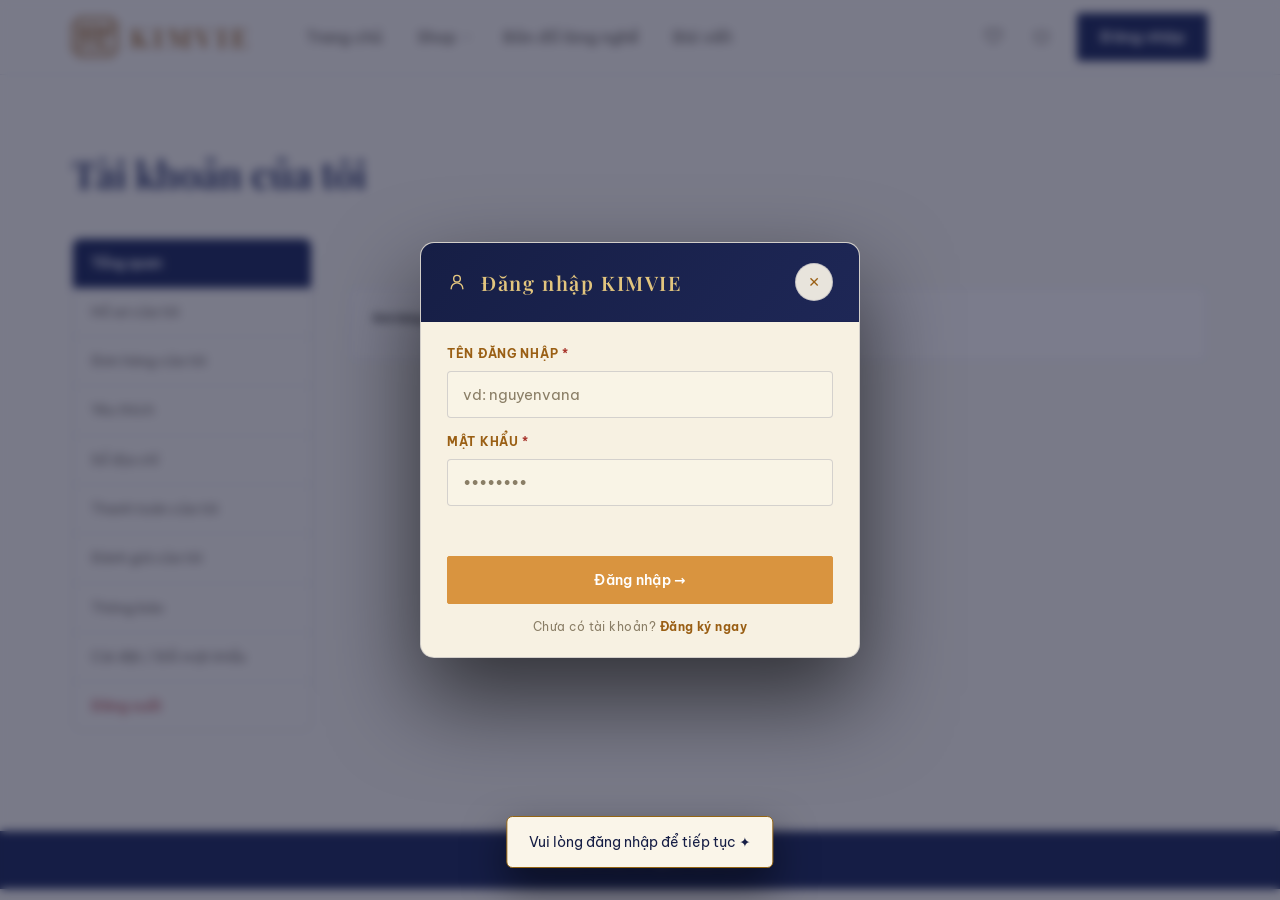
==== commit 97f3477c: "update 6" ====
--- a/account.html
+++ b/account.html
@@ -16,11 +16,12 @@
 <header>
   <div class="wrap nav">
     <a class="brand" href="index.html"><span class="logo-mark" style="width:46px;height:40px;color:var(--gold-soft)" aria-hidden="true"></span><span class="name">KIMVIE</span></a>
-    <ul class="menu"><li><a href="index.html">Trang chủ</a></li><li><a href="shop.html">Shop</a></li></ul>
+    <ul class="menu"><li><a href="index.html">Trang chủ</a></li><li class="has-dropdown"><a href="shop.html">Shop</a><ul class="submenu"><li><a href="shop.html?sort=newest">Mới về</a></li><li><a href="shop.html?sale=1">Giảm giá</a></li></ul></li><li><a href="index.html#expo">Bản đồ làng nghề</a></li><li><a href="index.html#story">Bài viết</a></li><li class="menu-login"><a href="#" id="loginMenuLink">Đăng nhập</a></li></ul>
     <div class="nav-right">
       <a class="ic" href="wishlist.html" title="Yêu thích"><svg viewBox="0 0 24 24" width="19" height="19" fill="none" stroke="currentColor" stroke-width="1.7" stroke-linecap="round" stroke-linejoin="round"><path d="M20.8 8.6c0 4.8-8.8 10.4-8.8 10.4S3.2 13.4 3.2 8.6a4.6 4.6 0 0 1 8.8-1.8 4.6 4.6 0 0 1 8.8 1.8Z"/></svg><span class="badge" id="wishBadge">0</span></a>
       <a class="ic" href="cart.html" title="Giỏ hàng"><svg viewBox="0 0 24 24" width="19" height="19" fill="none" stroke="currentColor" stroke-width="1.7" stroke-linecap="round" stroke-linejoin="round"><path d="M5 7h14l-1.2 10.3a2 2 0 0 1-2 1.7H8.2a2 2 0 0 1-2-1.7Z"/></svg><span class="badge" id="cartBadge">0</span></a>
       <a class="btn btn-navy login" id="loginBtn" href="#">Đăng nhập</a>
+      <button class="nav-toggle" id="navToggle" type="button" aria-label="Mở menu"><svg viewBox="0 0 24 24" fill="none" stroke="currentColor" stroke-width="1.8" stroke-linecap="round"><path d="M4 7h16M4 12h16M4 17h16"/></svg></button>
     </div>
   </div>
 </header>
--- a/pages.css
+++ b/pages.css
@@ -1,6 +1,37 @@
 /* pages.css — style riêng cho các trang mới (shop/product/cart/checkout/account/
    track-order/wishlist/search). Dùng chung token màu/font với styles.css (:root),
    chỉ bổ sung các layout mà styles.css chưa có. */
+
+/* ---------- Menu "Shop" có dropdown con (Mới về / Giảm giá) ---------- */
+.menu li.has-dropdown{position:relative}
+.menu li.has-dropdown > a{display:inline-flex;align-items:center;gap:5px}
+.menu li.has-dropdown > a::after{
+  content:"";width:6px;height:6px;border-right:1.5px solid currentColor;border-bottom:1.5px solid currentColor;
+  transform:rotate(45deg) translateY(-2px);opacity:.55;transition:transform .2s;
+}
+.menu li.has-dropdown.open > a::after{transform:rotate(-135deg) translateY(2px)}
+.menu .submenu{
+  position:absolute;top:100%;left:0;min-width:170px;margin:0;padding:8px;list-style:none;
+  background:var(--cream2);border:1px solid var(--line);border-radius:8px;
+  box-shadow:0 18px 40px rgba(0,0,0,.18);
+  opacity:0;visibility:hidden;transform:translateY(6px);pointer-events:none;
+  transition:opacity .2s,transform .2s,visibility .2s;z-index:90;
+}
+.menu li.has-dropdown:hover .submenu,
+.menu li.has-dropdown:focus-within .submenu,
+.menu li.has-dropdown.open .submenu{opacity:1;visibility:visible;transform:translateY(0);pointer-events:auto}
+.menu .submenu li{margin:0}
+.menu .submenu a{display:block;padding:9px 12px;border-radius:6px;font-size:13px;font-weight:500;color:var(--muted);white-space:nowrap;border:none}
+.menu .submenu a:hover{background:var(--amber-soft);color:var(--gold-soft)}
+@media (max-width:768px){
+  .menu li.has-dropdown > a::after{display:none}
+  .menu .submenu{
+    position:static;opacity:1;visibility:visible;transform:none;pointer-events:auto;
+    box-shadow:none;border:none;background:none;padding:0 0 0 14px;display:none;
+  }
+  .menu li.has-dropdown.open .submenu{display:block}
+  .menu .submenu a{padding:12px 4px;border-bottom:1px solid var(--line-soft);font-size:14px}
+}
 
 .simple-hero{padding:44px 0 8px}
 .simple-hero h1{font-family:var(--serif);font-size:clamp(26px,3vw,38px);font-weight:600;color:var(--pearl)}
@@ -28,7 +59,14 @@
 .shop-toolbar .count{font-size:13px;color:var(--muted)}
 .empty-state{text-align:center;padding:60px 20px;color:var(--muted)}
 .empty-state svg{color:var(--gold-soft);margin-bottom:14px}
-@media (max-width:900px){.shop-layout{grid-template-columns:1fr}.filter-rail{position:static}}
+@media (max-width:900px){
+  .shop-layout{grid-template-columns:1fr}
+  .filter-rail{position:static}
+  /* .chip-row mặc định (styles.css, ≤768px) tự bù trừ margin âm -22px để tràn lề đúng
+     cho các section nằm sát .wrap — không đúng khi chip nằm trong 1 card có padding
+     riêng như .filter-rail ở đây, gây tràn ngang toàn trang. Trả lại xuống dòng bình thường. */
+  .filter-rail .chip-row{width:auto;flex-wrap:wrap;overflow-x:visible;margin:0;padding:0;mask-image:none;-webkit-mask-image:none}
+}
 
 /* ---------- Product detail ---------- */
 .pd-layout{display:grid;grid-template-columns:1fr 1fr;gap:48px;align-items:start}
@@ -78,6 +116,11 @@
 .srow{display:flex;justify-content:space-between;font-size:13.5px;color:var(--muted);padding:6px 0}
 .srow.total{border-top:1px solid var(--line);margin-top:8px;padding-top:14px;font-size:16px;color:var(--pearl);font-weight:700}
 @media (max-width:900px){.cart-layout{grid-template-columns:1fr}}
+@media (max-width:560px){
+  .cart-line{gap:10px}
+  .cart-line img{width:60px;height:60px;flex:none}
+  .cart-line .ck-qty{transform:scale(.92);transform-origin:left center}
+}
 
 /* ---------- Checkout ---------- */
 .checkout-steps{display:flex;gap:8px;align-items:center;margin-bottom:32px;flex-wrap:wrap}
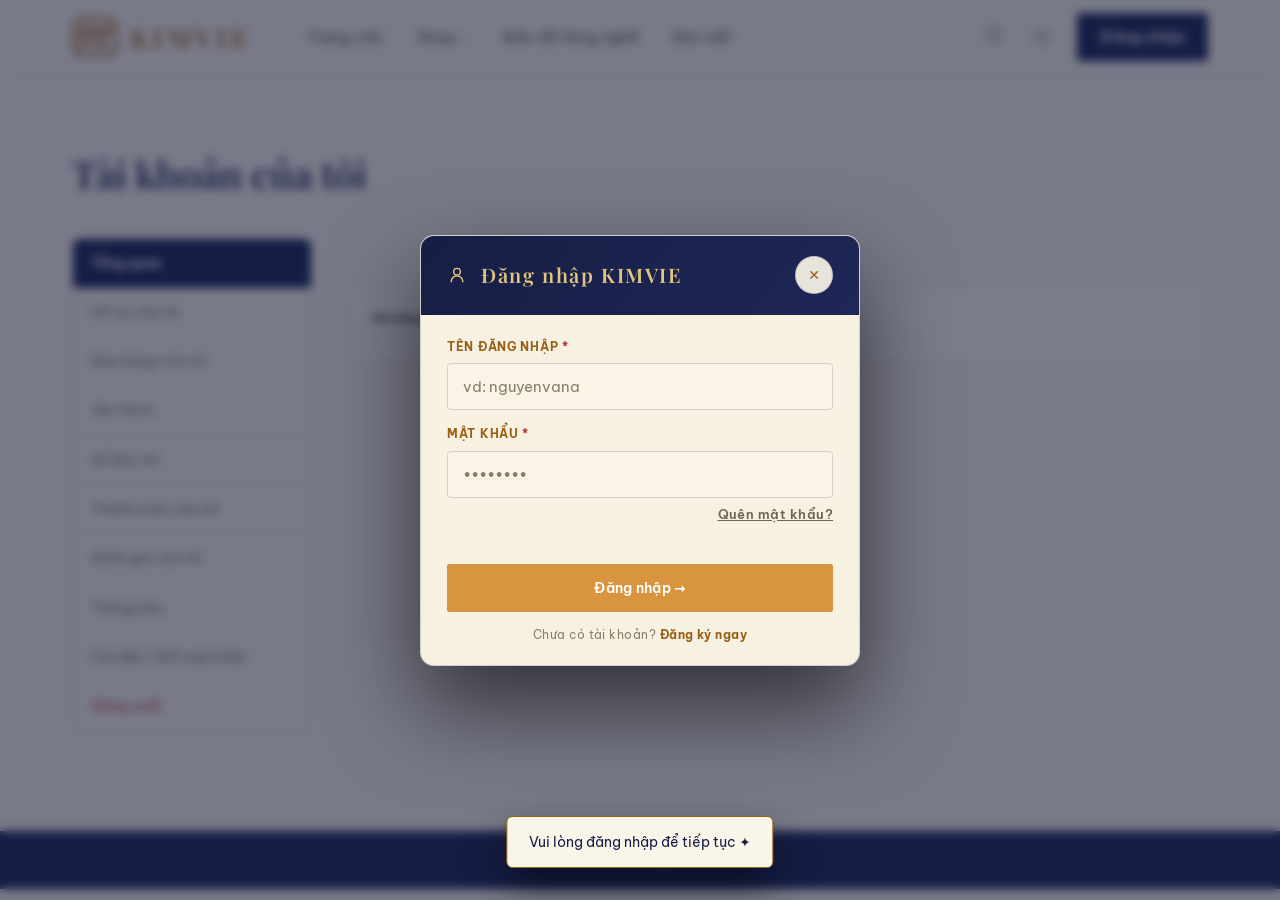
==== commit badad522: "update 10" ====
--- a/account.html
+++ b/account.html
@@ -118,9 +118,18 @@
         <div class="ck-field" id="lgEmailField" hidden><label for="lgEmail">Email <em>*</em></label><input type="email" id="lgEmail" placeholder="ban@email.com" autocomplete="email"></div>
         <div class="ck-field" id="lgPhoneField" hidden><label for="lgPhone">Số điện thoại</label><input type="tel" id="lgPhone" placeholder="09xx xxx xxx" autocomplete="tel"></div>
         <div class="ck-field"><label for="lgPass">Mật khẩu <em>*</em></label><input type="password" id="lgPass" placeholder="••••••••" autocomplete="current-password"></div>
+        <p class="demo-note" id="forgotPassRow" style="margin:-8px 0 2px;text-align:right"><a href="#" id="forgotPassLink" style="color:var(--muted);font-size:13px;text-decoration:underline">Quên mật khẩu?</a></p>
         <p class="ck-err" id="lgErr" role="alert"></p>
         <button class="btn btn-amber ck-cta" type="submit" id="loginSubmitBtn">Đăng nhập →</button>
         <p class="demo-note" style="margin-top:14px" id="authModeHint">Chưa có tài khoản? <a href="#" id="authModeToggle" style="color:var(--amber2);font-weight:700">Đăng ký ngay</a></p>
+      </form>
+      <form id="forgotForm" novalidate hidden>
+        <div class="ck-field"><label for="fpUsername">Tên đăng nhập <em>*</em></label><input type="text" id="fpUsername" placeholder="vd: nguyenvana" autocomplete="username"></div>
+        <div class="ck-field"><label for="fpNewPass">Mật khẩu mới <em>*</em></label><input type="password" id="fpNewPass" placeholder="••••••••" autocomplete="new-password"></div>
+        <div class="ck-field"><label for="fpConfirmPass">Nhập lại mật khẩu mới <em>*</em></label><input type="password" id="fpConfirmPass" placeholder="••••••••" autocomplete="new-password"></div>
+        <p class="ck-err" id="fpErr" role="alert"></p>
+        <button class="btn btn-amber ck-cta" type="submit" id="forgotSubmitBtn">Đặt lại mật khẩu →</button>
+        <p class="demo-note" style="margin-top:14px"><a href="#" id="forgotBackLink" style="color:var(--amber2);font-weight:700">← Quay lại đăng nhập</a></p>
       </form>
       <div id="profileBox" hidden>
         <div class="profile-hero"><span class="profile-ava" id="pfAva">K</span><div><h4 id="pfName">Khách KIMVIE</h4><p id="pfMeta"></p></div></div>
--- a/styles.css
+++ b/styles.css
@@ -380,6 +380,9 @@
   background:linear-gradient(165deg,rgba(247,241,226,.82),rgba(242,235,218,.78));
   border:1px solid var(--line);border-radius:4px;padding:18px;
   display:flex;flex-direction:column;transition:transform .3s,border-color .3s,box-shadow .3s;
+  min-width:0;/* .p-card là item của CSS Grid (.p-grid) — không có dòng này, cột nào có
+    chữ/nội dung dài hơn sẽ ép cả cột đó rộng hơn "1fr" thực tế, làm 2 cột lệch nhau và
+    tràn ngang cả lưới thay vì chia đều. */
 }
 .p-card:hover{transform:translateY(-5px);box-shadow:0 18px 40px rgba(0,0,0,.45);border-color:var(--gold)}
 .p-art{
--- a/pages.css
+++ b/pages.css
@@ -5,11 +5,14 @@
 /* ---------- Menu "Shop" có dropdown con (Mới về / Giảm giá) ---------- */
 .menu li.has-dropdown{position:relative}
 .menu li.has-dropdown > a{display:inline-flex;align-items:center;gap:5px}
-.menu li.has-dropdown > a::after{
+/* Dùng ::before (không phải ::after) cho mũi tên xổ xuống — styles.css đã dùng
+   .menu a.on::after làm gạch chân vàng cho mục đang chọn; nếu cùng dùng ::after,
+   trình duyệt gộp chung 2 rule vào 1 pseudo-element, ra hình thoi vàng lạ dưới chữ. */
+.menu li.has-dropdown > a::before{
   content:"";width:6px;height:6px;border-right:1.5px solid currentColor;border-bottom:1.5px solid currentColor;
-  transform:rotate(45deg) translateY(-2px);opacity:.55;transition:transform .2s;
-}
-.menu li.has-dropdown.open > a::after{transform:rotate(-135deg) translateY(2px)}
+  transform:rotate(45deg) translateY(-1px);opacity:.55;transition:transform .2s;order:2;
+}
+.menu li.has-dropdown.open > a::before{transform:rotate(-135deg) translateY(1px)}
 .menu .submenu{
   position:absolute;top:100%;left:0;min-width:170px;margin:0;padding:8px;list-style:none;
   background:var(--cream2);border:1px solid var(--line);border-radius:8px;
@@ -24,7 +27,7 @@
 .menu .submenu a{display:block;padding:9px 12px;border-radius:6px;font-size:13px;font-weight:500;color:var(--muted);white-space:nowrap;border:none}
 .menu .submenu a:hover{background:var(--amber-soft);color:var(--gold-soft)}
 @media (max-width:768px){
-  .menu li.has-dropdown > a::after{display:none}
+  .menu li.has-dropdown > a::before{display:none}
   .menu .submenu{
     position:static;opacity:1;visibility:visible;transform:none;pointer-events:auto;
     box-shadow:none;border:none;background:none;padding:0 0 0 14px;display:none;
@@ -45,36 +48,91 @@
 .price-old{text-decoration:line-through;color:var(--muted-2);font-size:12.5px;margin-right:6px}
 
 /* ---------- Shop / Search layout: sidebar filters + grid ---------- */
-.shop-layout{display:grid;grid-template-columns:240px 1fr;gap:36px;align-items:start}
-.filter-rail{border:1px solid var(--line);border-radius:8px;padding:20px;background:rgba(250,245,233,.6);position:sticky;top:94px}
+.shop-layout{display:grid;grid-template-columns:240px 1fr;gap:36px;align-items:start;max-width:100%}
+.filter-rail{border:1px solid var(--line);border-radius:8px;padding:20px;background:rgba(250,245,233,.6);position:sticky;top:94px;max-width:100%;box-sizing:border-box;overflow:hidden}
 .filter-rail h5{font-size:11px;letter-spacing:.14em;text-transform:uppercase;color:var(--pearl);margin:0 0 10px}
-.filter-group{margin-bottom:22px}
+.filter-group{margin-bottom:22px;max-width:100%}
 .filter-group label{display:flex;align-items:center;gap:8px;font-size:13px;color:var(--muted);margin-bottom:8px;cursor:pointer}
-.filter-group input[type=range]{width:100%}
+.filter-group input[type=range]{display:block;width:100%;max-width:100%;box-sizing:border-box}
 .filter-group .range-vals{display:flex;justify-content:space-between;font-size:11.5px;color:var(--muted-2)}
-.swatch-row{display:flex;flex-wrap:wrap;gap:8px}
+.swatch-row{display:flex;flex-wrap:wrap;gap:8px;max-width:100%}
 .swatch{padding:6px 12px;border-radius:999px;border:1px solid var(--line);font-size:12px;color:var(--muted);cursor:pointer;background:#fff}
 .swatch.on{border-color:var(--gold);background:var(--amber-soft);color:var(--gold-soft);font-weight:700}
-.shop-toolbar{display:flex;justify-content:space-between;align-items:center;gap:16px;margin-bottom:24px;flex-wrap:wrap}
+.shop-toolbar{display:flex;justify-content:space-between;align-items:center;gap:16px;margin-bottom:24px;flex-wrap:wrap;max-width:100%}
 .shop-toolbar .count{font-size:13px;color:var(--muted)}
 .empty-state{text-align:center;padding:60px 20px;color:var(--muted)}
 .empty-state svg{color:var(--gold-soft);margin-bottom:14px}
+
+/* Nút "Bộ lọc & Danh mục" — chỉ hiện trên mobile, để thu gọn/mở rộng .filter-rail */
+.filter-toggle-btn{display:none}
+
 @media (max-width:900px){
-  .shop-layout{grid-template-columns:1fr}
+  /* Bỏ hẳn CSS Grid ở mobile (thay vì chỉ đổi grid-template-columns) — .filter-rail và
+     khối sản phẩm chỉ cần xếp chồng bình thường theo thứ tự HTML, tránh phụ thuộc vào
+     cách các trình duyệt/WebView đời cũ trên điện thoại tính toán track của grid. */
+  .shop-layout{display:block}
+  .shop-layout > *{max-width:100%}
   .filter-rail{position:static}
+
+  /* Thu gọn bộ lọc theo mặc định trên mobile — bấm nút mới hiện toàn bộ, đỡ chiếm
+     diện tích đầu trang Shop. */
+  .filter-toggle-btn{
+    display:flex;align-items:center;justify-content:space-between;width:100%;
+    padding:14px 18px;margin-bottom:14px;border:1px solid var(--line);border-radius:8px;
+    background:rgba(250,245,233,.7);font-family:var(--sans);font-size:13.5px;font-weight:700;
+    color:var(--pearl);cursor:pointer;
+  }
+  .filter-toggle-btn .chev{flex:none;color:var(--gold-soft);transition:transform .2s}
+  .filter-toggle-btn[aria-expanded="true"] .chev{transform:rotate(180deg)}
+  .filter-rail{display:none;margin-bottom:20px}
+  .filter-rail.open{display:block}
+
   /* .chip-row mặc định (styles.css, ≤768px) tự bù trừ margin âm -22px để tràn lề đúng
      cho các section nằm sát .wrap — không đúng khi chip nằm trong 1 card có padding
      riêng như .filter-rail ở đây, gây tràn ngang toàn trang. Trả lại xuống dòng bình thường. */
   .filter-rail .chip-row{width:auto;flex-wrap:wrap;overflow-x:visible;margin:0;padding:0;mask-image:none;-webkit-mask-image:none}
+  /* .chip mặc định ở cùng breakpoint có white-space:nowrap + flex:none (dành cho dải chip
+     cuộn ngang) — 1 chip riêng lẻ dài (vd "Bát Tràng") có thể vẫn rộng hơn màn hình nếu
+     cỡ chữ hệ thống trên điện thoại người dùng phóng to hơn bình thường. Cho phép chữ
+     xuống dòng trong chip thay vì ép 1 hàng, và chặn cứng không cho vượt quá khung. */
+  .filter-rail .chip,.filter-rail .swatch{white-space:normal;text-align:center;max-width:100%}
 }
 
 /* ---------- Product detail ---------- */
 .pd-layout{display:grid;grid-template-columns:1fr 1fr;gap:48px;align-items:start}
-.pd-gallery-main{border:1px solid var(--line);border-radius:8px;overflow:hidden;background:#fff;height:460px;display:grid;place-items:center}
-.pd-gallery-main img{width:100%;height:100%;object-fit:contain}
+/* Khung ảnh chính — dùng ĐÚNG nền + cách hoà ảnh (mix-blend-mode) như thẻ sản phẩm ngoài
+   Shop (.p-art.has-img trong styles.css), để ảnh đầu tiên trong trang chi tiết nhìn giống
+   y hệt ảnh ngoài danh sách, chỉ khác kích thước. */
+.pd-gallery-main{
+  position:relative;border-radius:8px;overflow:hidden;height:460px;display:grid;place-items:center;
+  background:url("assets/product_background.jpg") center/cover no-repeat;
+  touch-action:pan-y;cursor:grab;user-select:none;
+}
+.pd-gallery-main img{width:100%;height:100%;object-fit:contain;transform:scale(1.32);mix-blend-mode:multiply;pointer-events:none}
+/* Ảnh khách hàng gửi kèm đánh giá là ảnh chụp thường (không phải ảnh sản phẩm nền trắng
+   của gian hàng) — không hoà màu multiply lên nền da bò như ảnh sản phẩm, kẻo bị ám màu. */
+.pd-gallery-main.showing-review{background:#fff}
+.pd-gallery-main.showing-review img{transform:none;mix-blend-mode:normal;object-fit:contain}
+.pd-gallery-tag{
+  position:absolute;left:14px;top:14px;background:var(--navy);color:var(--cream2);
+  font-size:11px;font-weight:700;letter-spacing:.03em;padding:5px 12px;border-radius:999px;
+}
+.pd-gallery-nav{
+  position:absolute;top:50%;transform:translateY(-50%);width:38px;height:38px;border-radius:50%;
+  background:rgba(250,245,233,.88);border:1px solid var(--line);color:var(--pearl);
+  font-size:20px;line-height:1;display:grid;place-items:center;cursor:pointer;transition:background .2s;
+}
+.pd-gallery-nav:hover{background:#fff}
+.pd-gallery-nav.prev{left:12px}
+.pd-gallery-nav.next{right:12px}
 .pd-thumbs{display:flex;gap:10px;margin-top:12px;flex-wrap:wrap}
-.pd-thumbs img{width:64px;height:64px;object-fit:cover;border-radius:6px;border:2px solid transparent;cursor:pointer;background:#fff}
+.pd-thumbs img{
+  width:64px;height:64px;object-fit:contain;mix-blend-mode:multiply;border-radius:6px;border:2px solid transparent;cursor:pointer;
+  background:url("assets/product_background.jpg") center/cover no-repeat;padding:4px;box-sizing:border-box;
+}
 .pd-thumbs img.on{border-color:var(--gold)}
+.pd-thumbs img.review-thumb{background:#fff;mix-blend-mode:normal;border-style:dashed;border-color:var(--line)}
+.pd-thumbs img.review-thumb.on{border-style:solid;border-color:var(--gold)}
 .pd-info h1{font-family:var(--serif);font-size:28px;font-weight:600;color:var(--pearl);margin-bottom:8px}
 .pd-rating{display:flex;align-items:center;gap:8px;font-size:13px;color:var(--muted);margin-bottom:14px}
 .pd-price{display:flex;align-items:baseline;gap:10px;margin-bottom:18px}
@@ -91,6 +149,12 @@
 .pd-tabpanel.on{display:block}
 .related-grid{display:grid;grid-template-columns:repeat(4,1fr);gap:20px;margin-top:16px}
 @media (max-width:900px){.pd-layout{grid-template-columns:1fr}.related-grid{grid-template-columns:repeat(2,1fr)}}
+
+/* Tỷ lệ ảnh sản phẩm trên các lưới của trang mới (Shop/Tìm kiếm/Yêu thích/Sản phẩm liên
+   quan) — vuông thay vì cao 300px cố định như .p-grid.wide gốc, đỡ bị "kéo dài" thẻ sản
+   phẩm trên màn hình desktop. Chỉ khoanh vùng đúng các lưới này, không đụng tới lưới
+   Sàn thương mại/Kênh người bán gốc ở trang chủ (cũng dùng chung class .p-grid.wide). */
+#shopGrid .p-art,#searchGrid .p-art,#wishGrid .p-art,.related-grid .p-art{height:auto;aspect-ratio:1/1}
 
 /* review list + star input */
 .review-row{border-bottom:1px dashed var(--line-soft);padding:16px 0}
